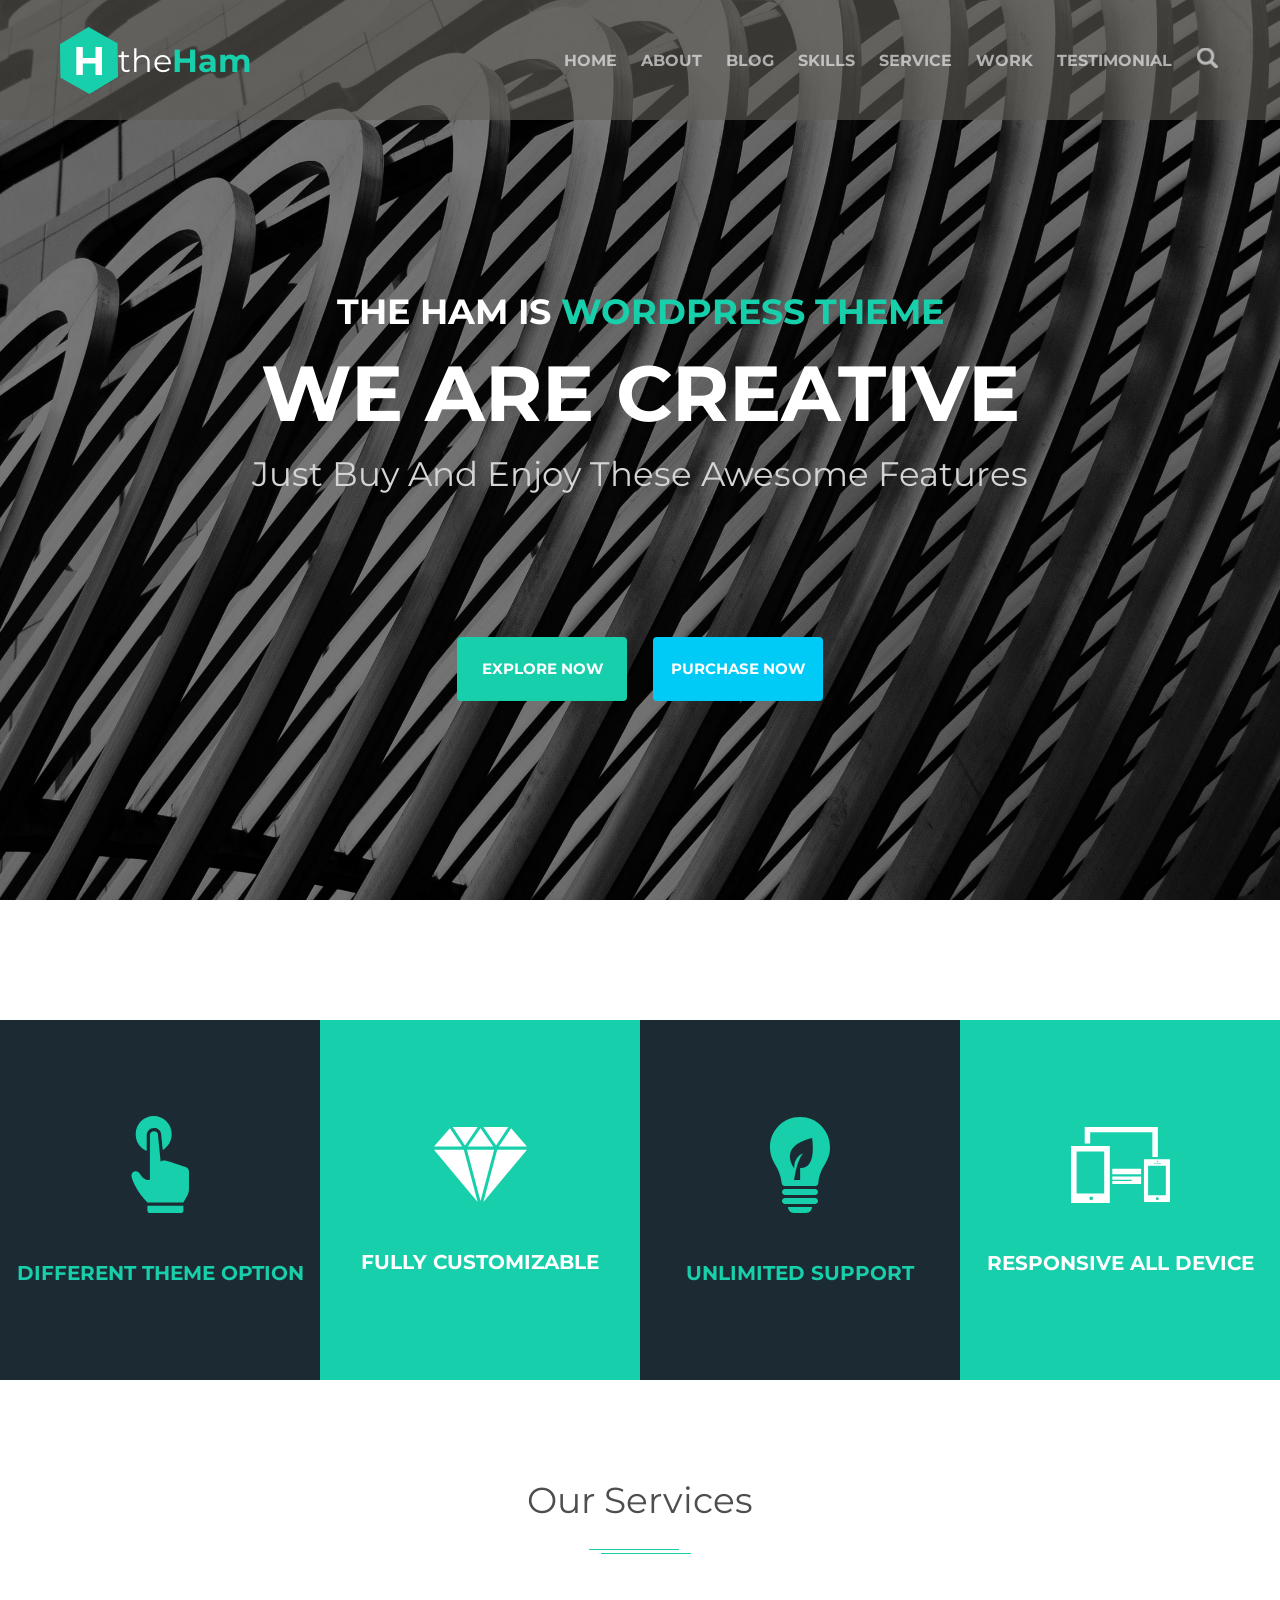
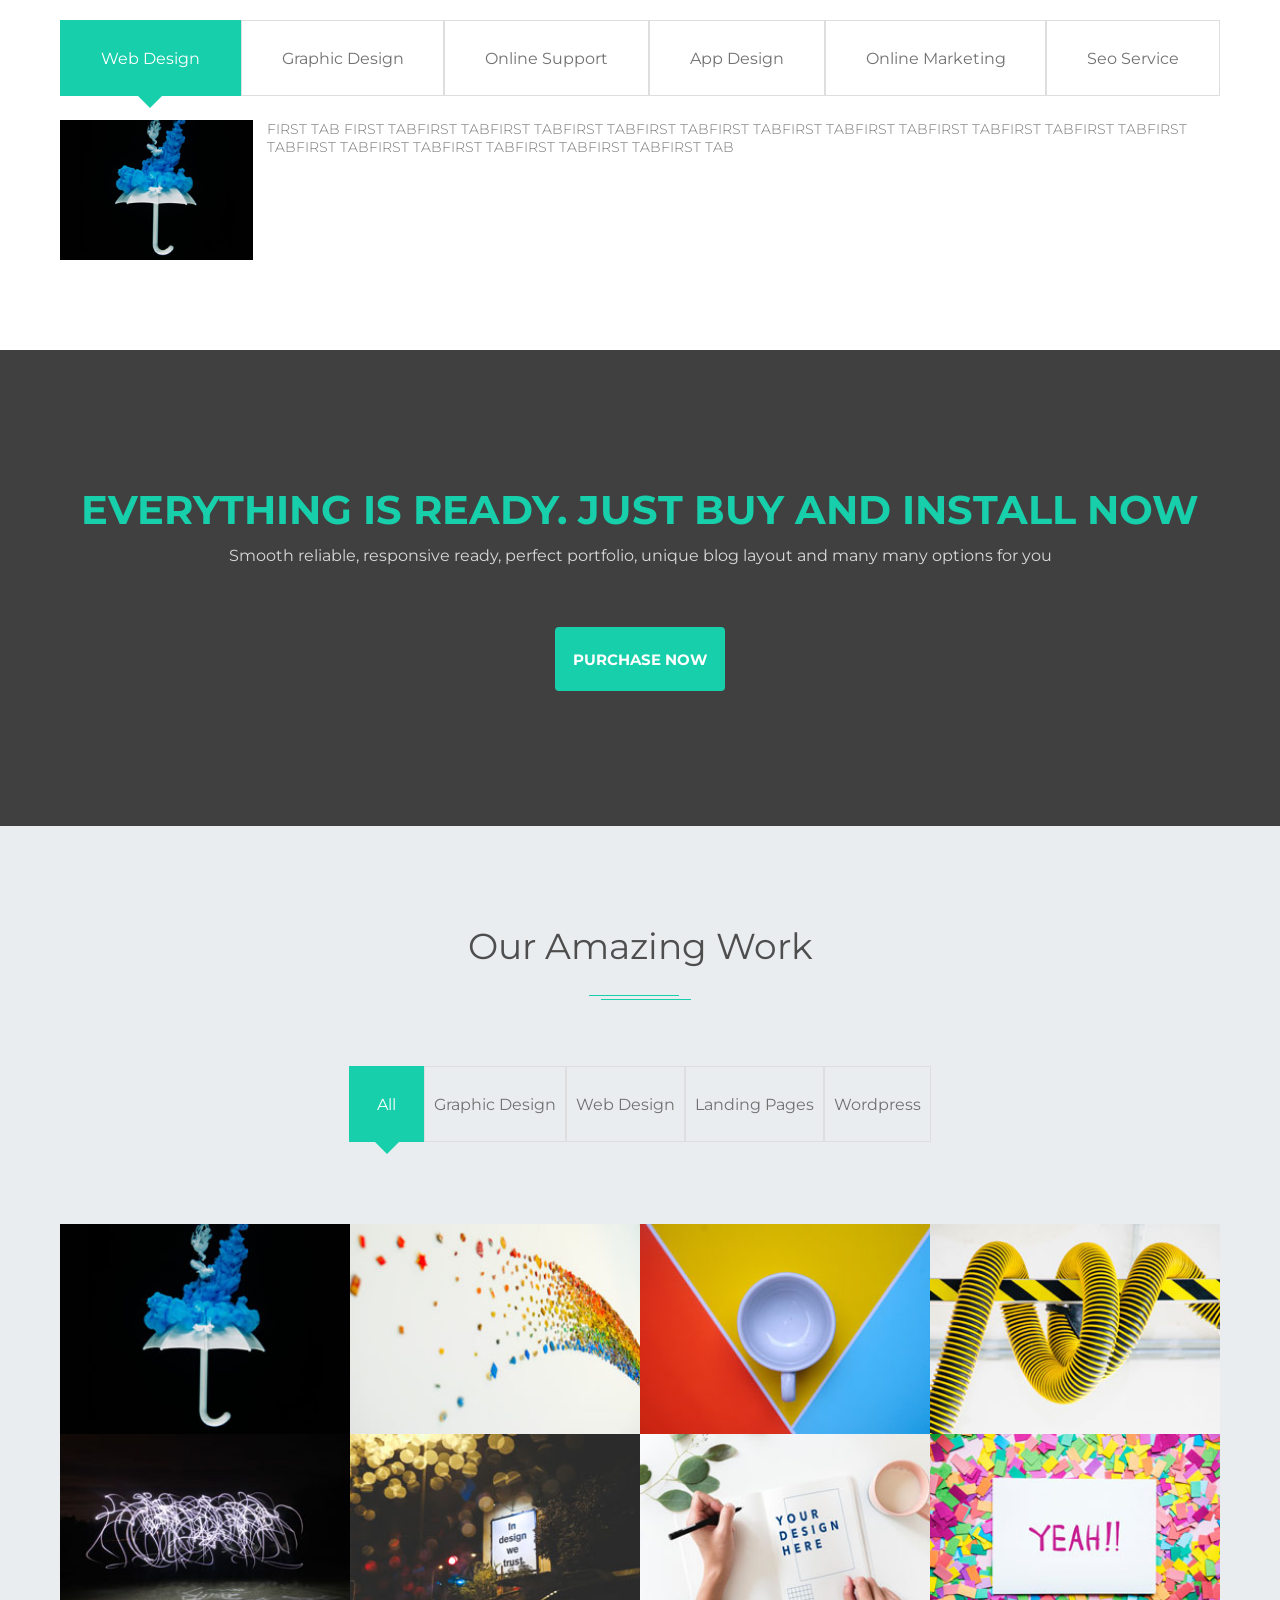
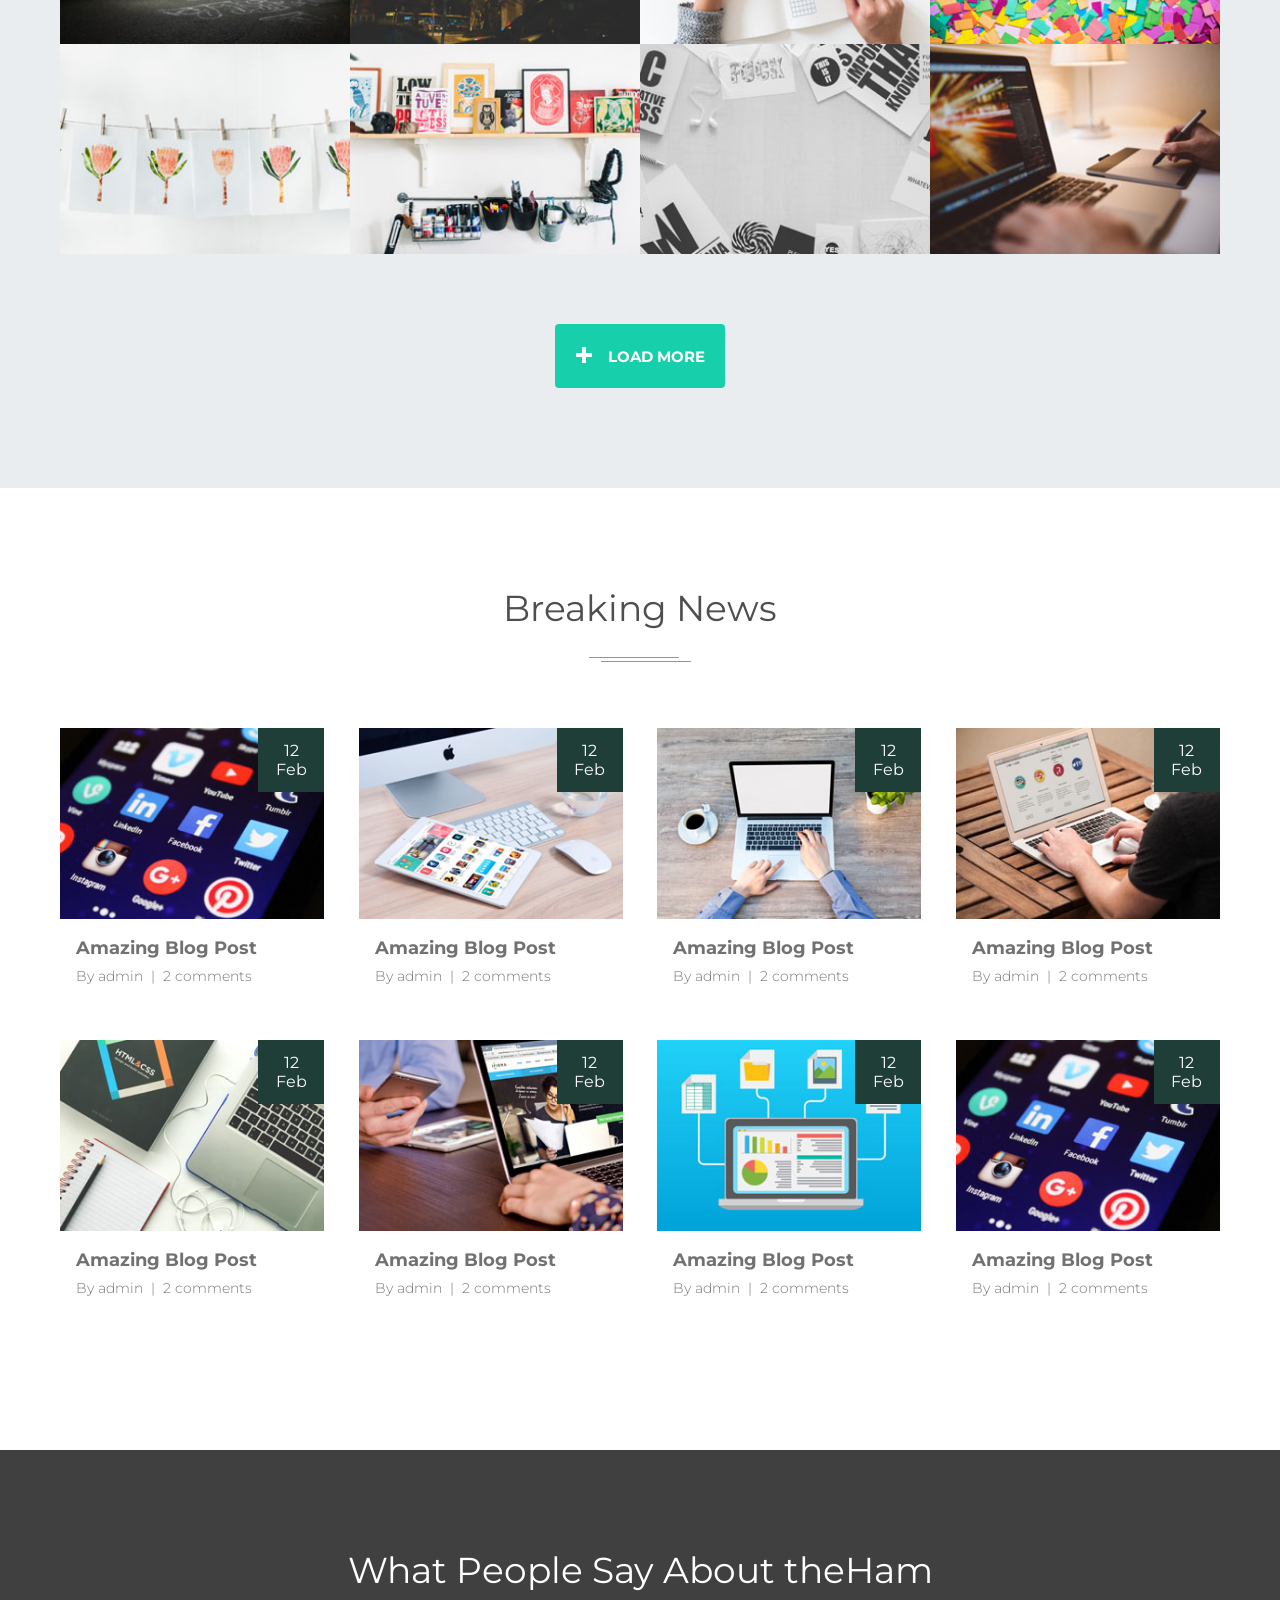
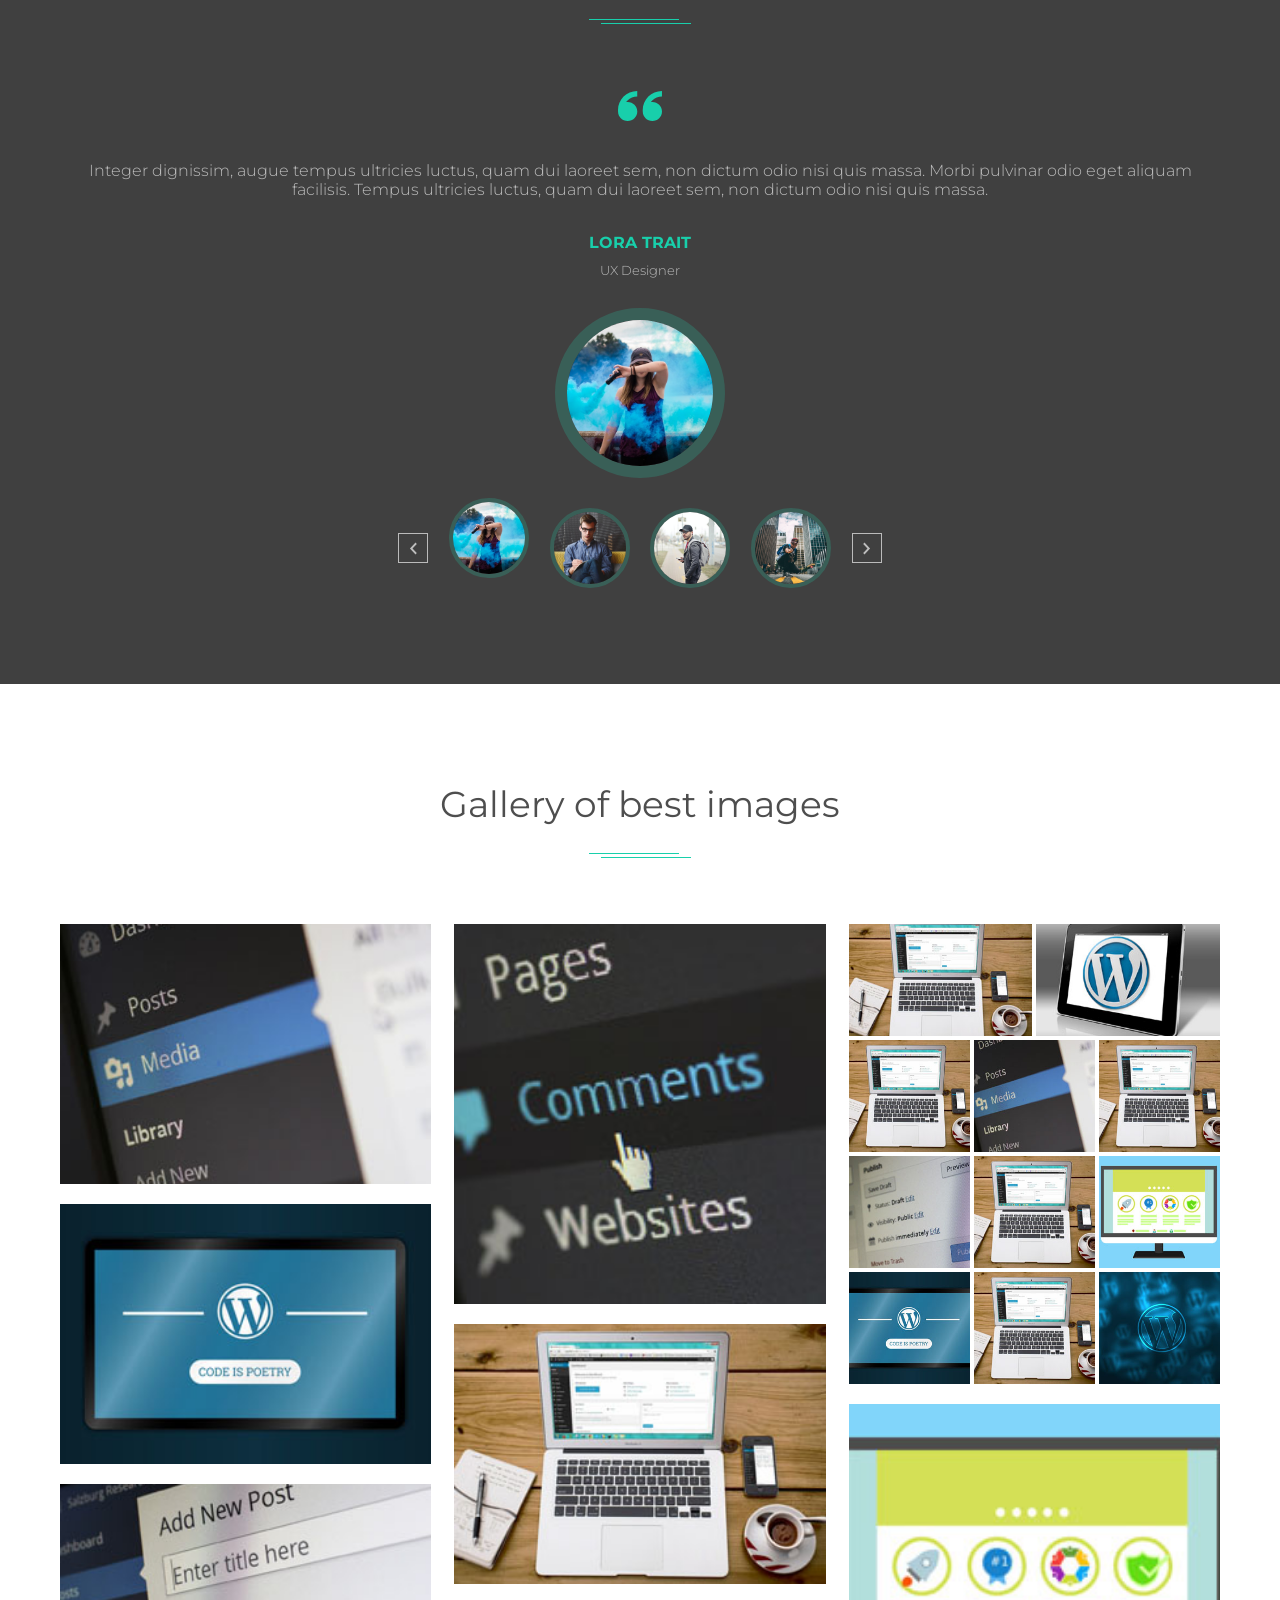
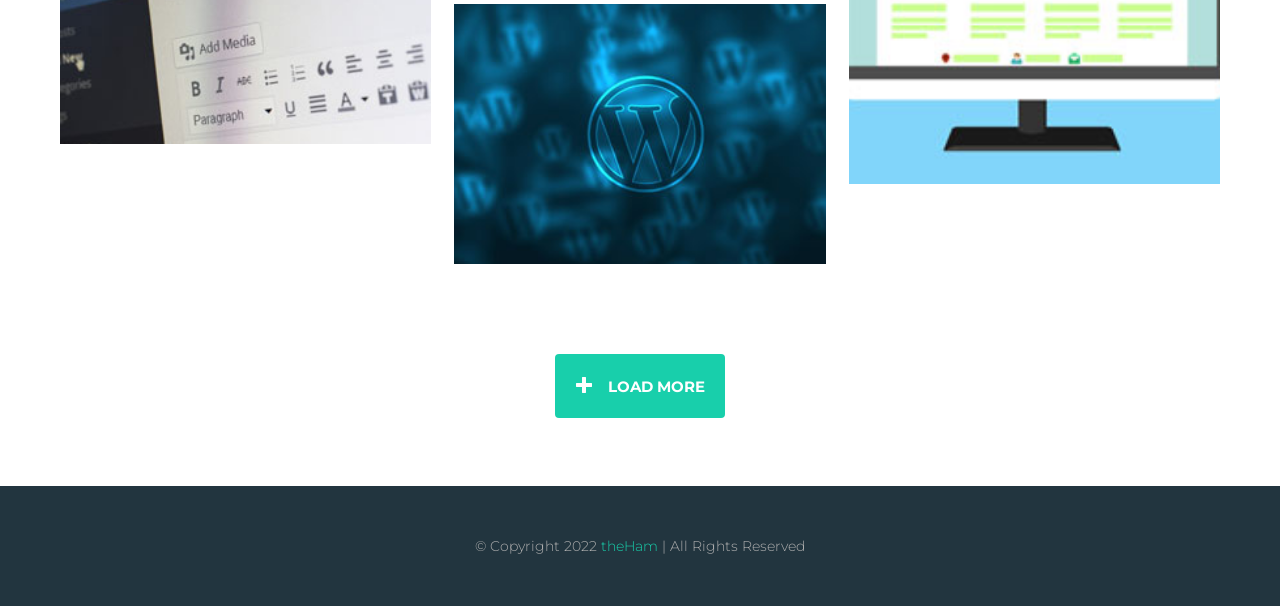
==== public/index.html @ 11b6d462 "updated structure for gitlab pages" ====
<!DOCTYPE html>
<html lang="en">
  <head>
    <meta charset="UTF-8" />
    <meta http-equiv="X-UA-Compatible" content="IE=edge" />
    <meta name="viewport" content="width=device-width, initial-scale=1.0" />
    <link rel="preconnect" href="https://fonts.googleapis.com" />
    <link rel="preconnect" href="https://fonts.gstatic.com" crossorigin />
    <link
      href="https://fonts.googleapis.com/css2?family=Montserrat:wght@300;400;700&display=swap"
      rel="stylesheet"
    />

    <link rel="stylesheet" href="./styles/reset.css" />
    <link rel="stylesheet" href="./styles/style.css" />
    <title>The Ham</title>
  </head>
  <body>
    <header class="header bg-parallax bg-header">
      <div class="header-navbar">
        <nav class="header-nav container">
          <a href="#" class="header-nav-logo">
            <img
              class="header-nav-logo-img"
              src="images/icons/logo.svg"
              alt=""
            />
            <p class="header-nav-logo-name">the<span>Ham</span></p>
          </a>
          <ul class="header-nav-menu">
            <li class="header-nav-menu-item">
              <a href="" class="header-nav-menu-item-link">Home</a>
            </li>
            <li class="header-nav-menu-item">
              <a href="" class="header-nav-menu-item-link">About</a>
            </li>
            <li class="header-nav-menu-item">
              <a href="" class="header-nav-menu-item-link">Blog</a>
            </li>
            <li class="header-nav-menu-item">
              <a href="" class="header-nav-menu-item-link">Skills</a>
            </li>
            <li class="header-nav-menu-item">
              <a href="" class="header-nav-menu-item-link">Service</a>
            </li>
            <li class="header-nav-menu-item">
              <a href="" class="header-nav-menu-item-link">Work</a>
            </li>
            <li class="header-nav-menu-item">
              <a href="" class="header-nav-menu-item-link">Testimonial</a>
            </li>
            <li class="header-nav-menu-item">
              <a href="" class="header-nav-menu-item-link"
                ><img class="search-icon" src="images/icons/search.svg" alt=""
              /></a>
            </li>
          </ul>
        </nav>
      </div>
      <div class="header-content container">
        <h2 class="header-content-h2">
          The Ham is <span> Wordpress theme</span>
        </h2>
        <h1 class="header-content-h1">We Are Creative</h1>
        <p class="header-content-p">
          Just Buy And Enjoy These Awesome Features
        </p>
        <div class="header-content-buttons">
          <a class="btn btn-explore" href="#">EXPLORE NOW</a>
          <a class="btn btn-purchase" href="#">purchase now</a>
        </div>
      </div>
    </header>
    <section class="section features">
      <div class="features-item">
        <img
          src="./images/icons/fi-point.svg"
          alt=""
          class="features-item-icon"
        />
        <h4 class="features-item-title">Different theme option</h4>
      </div>
      <div class="features-item">
        <img
          src="./images/icons/fi-diamond.svg"
          alt=""
          class="features-item-icon"
        />
        <h4 class="features-item-title">fully customizable</h4>
      </div>
      <div class="features-item">
        <img
          src="./images/icons/fi-lamp.svg"
          alt=""
          class="features-item-icon"
        />
        <h4 class="features-item-title">unlimited support</h4>
      </div>
      <div class="features-item">
        <img
          src="./images/icons/fi-dev.svg"
          alt=""
          class="features-item-icon"
        />
        <h4 class="features-item-title">responsive all device</h4>
      </div>
    </section>
    <section class="section services">
      <h3 class="services-title section-title">Our Services</h3>
      <div class="services-content container">
        <ul class="services-menu menu">
          <li
            class="services-menu-item menu-item active"
            data-item-name="webDesign"
          >
            Web Design
          </li>
          <li
            class="services-menu-item menu-item"
            data-item-name="graphicDesign"
          >
            Graphic Design
          </li>
          <li
            class="services-menu-item menu-item"
            data-item-name="onlineSupport"
          >
            Online Support
          </li>
          <li class="services-menu-item menu-item" data-item-name="appDesign">
            App Design
          </li>
          <li
            class="services-menu-item menu-item"
            data-item-name="onlineMarketing"
          >
            Online Marketing
          </li>
          <li class="services-menu-item menu-item" data-item-name="seoService">
            Seo Service
          </li>
        </ul>
        <ul class="services-menu-content menu-content">
          <li class="services-description" data-item-content="webDesign">
            <img
              src="./images/services/services1.jpg"
              alt=""
              class="services-description-img"
            />
            <p class="services-description-p">
              FIRST TAB FIRST TABFIRST TABFIRST TABFIRST TABFIRST TABFIRST
              TABFIRST TABFIRST TABFIRST TABFIRST TABFIRST TABFIRST TABFIRST
              TABFIRST TABFIRST TABFIRST TABFIRST TABFIRST TAB
            </p>
          </li>
          <li
            class="services-description hidden"
            data-item-content="graphicDesign"
          >
            <img
              src="./images/services/services2.jpg"
              alt=""
              class="services-description-img"
            />
            <p class="services-description-p">
              SECOND TAB SECOND TAB SECOND TAB SECOND TAB SECOND TAB SECOND TAB
              SECOND TAB SECOND TAB SECOND TAB SECOND TAB SECOND TAB SECOND TAB
              SECOND TAB SECOND TAB
            </p>
          </li>
          <li
            class="services-description hidden"
            data-item-content="onlineSupport"
          >
            <img
              src="./images/services/services3.jpg"
              alt=""
              class="services-description-img"
            />
            <p class="services-description-p">
              THIRD TAB THIRD TAB THIRD TAB THIRD TAB THIRD TAB THIRD TAB THIRD
              TAB THIRD TAB THIRD TAB THIRD TAB THIRD TAB THIRD TAB THIRD TAB
              THIRD TAB THIRD TAB THIRD TAB THIRD TAB THIRD TAB THIRD TAB THIRD
              TAB THIRD TAB THIRD TAB THIRD TAB THIRD TAB THIRD TAB
            </p>
          </li>
          <li class="services-description hidden" data-item-content="appDesign">
            <img
              src="./images/services/services4.jpg"
              alt=""
              class="services-description-img"
            />
            <p class="services-description-p">
              FOURTH TAB FOURTH TAB FOURTH TAB FOURTH TAB FOURTH TAB FOURTH TAB
              FOURTH TAB FOURTH TAB FOURTH TAB FOURTH TAB FOURTH TAB FOURTH TAB
              FOURTH TAB FOURTH TAB FOURTH TAB FOURTH TAB FOURTH TAB FOURTH TAB
              FOURTH TAB FOURTH TAB FOURTH TAB FOURTH TAB
            </p>
          </li>
          <li
            class="services-description hidden"
            data-item-content="onlineMarketing"
          >
            <img
              src="./images/services/services5.jpg"
              alt=""
              class="services-description-img"
            />
            <p class="services-description-p">
              FIFTH TAB FIFTH TAB FIFTH TAB FIFTH TAB FIFTH TAB FIFTH TAB FIFTH
              TAB FIFTH TAB FIFTH TAB FIFTH TAB FIFTH TAB FIFTH TAB FIFTH TAB
              FIFTH TAB FIFTH TAB FIFTH TAB FIFTH TAB FIFTH TAB FIFTH TAB FIFTH
              TAB FIFTH TAB FIFTH TAB FIFTH TAB FIFTH TAB FIFTH TAB FIFTH TAB
              FIFTH TAB
            </p>
          </li>
          <li
            class="services-description hidden"
            data-item-content="seoService"
          >
            <img
              src="./images/services/services6.jpg"
              alt=""
              class="services-description-img"
            />
            <p class="services-description-p">
              SIXTH TAB SIXTH TAB SIXTH TAB SIXTH TAB SIXTH TAB SIXTH TAB SIXTH
              TAB SIXTH TAB SIXTH TAB SIXTH TAB SIXTH TAB SIXTH TAB SIXTH TAB
              SIXTH TAB SIXTH TAB SIXTH TAB SIXTH TAB SIXTH TAB SIXTH TAB SIXTH
              TAB SIXTH TAB SIXTH TAB SIXTH TAB SIXTH TAB SIXTH TAB SIXTH TAB
              SIXTH TAB
            </p>
          </li>
        </ul>
      </div>
    </section>
    <section class="section buy bg-parallax bg-buy">
      <div class="buy-content container">
        <h5 class="buy-title">Everything is ready. just buy and install now</h5>
        <p class="buy-p">
          Smooth reliable, responsive ready, perfect portfolio, unique blog
          layout and many many options for you
        </p>
        <a href="#" class="btn btn-buy">purchase now</a>
      </div>
    </section>
    <section class="section work">
      <div class="work-content container">
        <h3 class="work-title section-title">Our Amazing Work</h3>
        <ul class="work-menu menu">
          <li
            class="work-menu-item menu-item active"
            data-item-name="graphicDesign webDesign landingPages wordpress"
          >
            All
          </li>
          <li class="work-menu-item menu-item" data-item-name="graphicDesign">
            Graphic Design
          </li>
          <li class="work-menu-item menu-item" data-item-name="webDesign">
            Web Design
          </li>
          <li class="work-menu-item menu-item" data-item-name="landingPages">
            Landing Pages
          </li>
          <li class="work-menu-item menu-item" data-item-name="wordpress">
            Wordpress
          </li>
        </ul>
        <ul class="work-cards menu-content">
          <div class="work-card" data-item-content="webDesign">
            <img
              src="./images/work/graphic-design1.jpg"
              alt=""
              class="work-card-img"
            />
            <div class="work-card-alt">
              <div class="work-card-btns">
                <a href="#" class="work-card-btn"
                  ><img src="./images/icons/work-btn-link.svg" alt="" /></a
                ><a href="#" class="work-card-btn"
                  ><img src="./images/icons/work-btn-stop.svg" alt=""
                /></a>
              </div>
              <div class="work-card-desc">
                <h5 class="work-card-title">creative design</h5>
                <p class="work-card-p">Web Design</p>
              </div>
            </div>
          </div>
          <div class="work-card" data-item-content="landingPages">
            <img
              src="./images/work/graphic-design2.jpg"
              alt=""
              class="work-card-img"
            />
            <div class="work-card-alt">
              <div class="work-card-btns">
                <a href="#" class="work-card-btn"
                  ><img src="./images/icons/work-btn-link.svg" alt="" /></a
                ><a href="#" class="work-card-btn"
                  ><img src="./images/icons/work-btn-stop.svg" alt=""
                /></a>
              </div>
              <div class="work-card-desc">
                <h5 class="work-card-title">creative design</h5>
                <p class="work-card-p">Web Design</p>
              </div>
            </div>
          </div>
          <div class="work-card" data-item-content="landingPages">
            <img
              src="./images/work/graphic-design3.jpg"
              alt=""
              class="work-card-img"
            />
            <div class="work-card-alt">
              <div class="work-card-btns">
                <a href="#" class="work-card-btn"
                  ><img src="./images/icons/work-btn-link.svg" alt="" /></a
                ><a href="#" class="work-card-btn"
                  ><img src="./images/icons/work-btn-stop.svg" alt=""
                /></a>
              </div>
              <div class="work-card-desc">
                <h5 class="work-card-title">creative design</h5>
                <p class="work-card-p">Web Design</p>
              </div>
            </div>
          </div>
          <div class="work-card" data-item-content="webDesign">
            <img
              src="./images/work/graphic-design4.jpg"
              alt=""
              class="work-card-img"
            />
            <div class="work-card-alt">
              <div class="work-card-btns">
                <a href="#" class="work-card-btn"
                  ><img src="./images/icons/work-btn-link.svg" alt="" /></a
                ><a href="#" class="work-card-btn"
                  ><img src="./images/icons/work-btn-stop.svg" alt=""
                /></a>
              </div>
              <div class="work-card-desc">
                <h5 class="work-card-title">creative design</h5>
                <p class="work-card-p">Web Design</p>
              </div>
            </div>
          </div>
          <div class="work-card" data-item-content="landingPages">
            <img
              src="./images/work/graphic-design5.jpg"
              alt=""
              class="work-card-img"
            />
            <div class="work-card-alt">
              <div class="work-card-btns">
                <a href="#" class="work-card-btn"
                  ><img src="./images/icons/work-btn-link.svg" alt="" /></a
                ><a href="#" class="work-card-btn"
                  ><img src="./images/icons/work-btn-stop.svg" alt=""
                /></a>
              </div>
              <div class="work-card-desc">
                <h5 class="work-card-title">creative design</h5>
                <p class="work-card-p">Web Design</p>
              </div>
            </div>
          </div>
          <div class="work-card" data-item-content="graphicDesign">
            <img
              src="./images/work/graphic-design6.jpg"
              alt=""
              class="work-card-img"
            />
            <div class="work-card-alt">
              <div class="work-card-btns">
                <a href="#" class="work-card-btn"
                  ><img src="./images/icons/work-btn-link.svg" alt="" /></a
                ><a href="#" class="work-card-btn"
                  ><img src="./images/icons/work-btn-stop.svg" alt=""
                /></a>
              </div>
              <div class="work-card-desc">
                <h5 class="work-card-title">creative design</h5>
                <p class="work-card-p">Web Design</p>
              </div>
            </div>
          </div>
          <div class="work-card" data-item-content="landingPages">
            <img
              src="./images/work/graphic-design7.jpg"
              alt=""
              class="work-card-img"
            />
            <div class="work-card-alt">
              <div class="work-card-btns">
                <a href="#" class="work-card-btn"
                  ><img src="./images/icons/work-btn-link.svg" alt="" /></a
                ><a href="#" class="work-card-btn"
                  ><img src="./images/icons/work-btn-stop.svg" alt=""
                /></a>
              </div>
              <div class="work-card-desc">
                <h5 class="work-card-title">creative design</h5>
                <p class="work-card-p">Web Design</p>
              </div>
            </div>
          </div>
          <div class="work-card" data-item-content="graphicDesign">
            <img
              src="./images/work/graphic-design8.jpg"
              alt=""
              class="work-card-img"
            />
            <div class="work-card-alt">
              <div class="work-card-btns">
                <a href="#" class="work-card-btn"
                  ><img src="./images/icons/work-btn-link.svg" alt="" /></a
                ><a href="#" class="work-card-btn"
                  ><img src="./images/icons/work-btn-stop.svg" alt=""
                /></a>
              </div>
              <div class="work-card-desc">
                <h5 class="work-card-title">creative design</h5>
                <p class="work-card-p">Web Design</p>
              </div>
            </div>
          </div>
          <div class="work-card" data-item-content="wordpress">
            <img
              src="./images/work/graphic-design9.jpg"
              alt=""
              class="work-card-img"
            />
            <div class="work-card-alt">
              <div class="work-card-btns">
                <a href="#" class="work-card-btn"
                  ><img src="./images/icons/work-btn-link.svg" alt="" /></a
                ><a href="#" class="work-card-btn"
                  ><img src="./images/icons/work-btn-stop.svg" alt=""
                /></a>
              </div>
              <div class="work-card-desc">
                <h5 class="work-card-title">creative design</h5>
                <p class="work-card-p">Web Design</p>
              </div>
            </div>
          </div>
          <div class="work-card" data-item-content="landingPages">
            <img
              src="./images/work/graphic-design10.jpg"
              alt=""
              class="work-card-img"
            />
            <div class="work-card-alt">
              <div class="work-card-btns">
                <a href="#" class="work-card-btn"
                  ><img src="./images/icons/work-btn-link.svg" alt="" /></a
                ><a href="#" class="work-card-btn"
                  ><img src="./images/icons/work-btn-stop.svg" alt=""
                /></a>
              </div>
              <div class="work-card-desc">
                <h5 class="work-card-title">creative design</h5>
                <p class="work-card-p">Web Design</p>
              </div>
            </div>
          </div>
          <div class="work-card" data-item-content="wordpress">
            <img
              src="./images/work/graphic-design11.jpg"
              alt=""
              class="work-card-img"
            />
            <div class="work-card-alt">
              <div class="work-card-btns">
                <a href="#" class="work-card-btn"
                  ><img src="./images/icons/work-btn-link.svg" alt="" /></a
                ><a href="#" class="work-card-btn"
                  ><img src="./images/icons/work-btn-stop.svg" alt=""
                /></a>
              </div>
              <div class="work-card-desc">
                <h5 class="work-card-title">creative design</h5>
                <p class="work-card-p">Web Design</p>
              </div>
            </div>
          </div>
          <div class="work-card" data-item-content="wordpress">
            <img
              src="./images/work/graphic-design12.jpg"
              alt=""
              class="work-card-img"
            />
            <div class="work-card-alt">
              <div class="work-card-btns">
                <a href="#" class="work-card-btn"
                  ><img src="./images/icons/work-btn-link.svg" alt="" /></a
                ><a href="#" class="work-card-btn"
                  ><img src="./images/icons/work-btn-stop.svg" alt=""
                /></a>
              </div>
              <div class="work-card-desc">
                <h5 class="work-card-title">creative design</h5>
                <p class="work-card-p">Web Design</p>
              </div>
            </div>
          </div>
        </ul>
        <a href="#" class="btn btn-load"
          ><p class="btn-load-text">Load More</p>
          <div class="lds-ellipsis hidden">
            <div></div>
            <div></div>
            <div></div>
            <div></div>
          </div>
        </a>
      </div>
    </section>
    <section class="section news">
      <div class="news-content container">
        <h3 class="news-title section-title">Breaking News</h3>
        <ul class="news-cards">
          <li class="news-card">
            <a href="#" class="news-card-link"
              ><div class="news-card-date"><span>12</span><span>Feb</span></div>
              <img
                src="./images/news/web-design1.jpg"
                alt=""
                class="news-card-img"
              />
              <div class="news-card-desc">
                <h5 class="news-card-title">Amazing Blog Post</h5>
                <p class="news-card-meta">
                  <span class="news-card-author">By admin</span>
                  <span class="news-card-comments">2 comments</span>
                </p>
              </div></a
            >
          </li>
          <li class="news-card">
            <a href="#" class="news-card-link">
              <div class="news-card-date"><span>12</span><span>Feb</span></div>
              <img
                src="./images/news/web-design2.jpg"
                alt=""
                class="news-card-img"
              />
              <div class="news-card-desc">
                <h5 class="news-card-title">Amazing Blog Post</h5>
                <p class="news-card-meta">
                  <span class="news-card-author">By admin</span>
                  <span class="news-card-comments">2 comments</span>
                </p>
              </div></a
            >
          </li>
          <li class="news-card">
            <a href="#" class="news-card-link"
              ><div class="news-card-date"><span>12</span><span>Feb</span></div>
              <img
                src="./images/news/web-design3.jpg"
                alt=""
                class="news-card-img"
              />
              <div class="news-card-desc">
                <h5 class="news-card-title">Amazing Blog Post</h5>
                <p class="news-card-meta">
                  <span class="news-card-author">By admin</span>
                  <span class="news-card-comments">2 comments</span>
                </p>
              </div></a
            >
          </li>
          <li class="news-card">
            <a href="#" class="news-card-link"
              ><div class="news-card-date"><span>12</span><span>Feb</span></div>
              <img
                src="./images/news/web-design4.jpg"
                alt=""
                class="news-card-img"
              />
              <div class="news-card-desc">
                <h5 class="news-card-title">Amazing Blog Post</h5>
                <p class="news-card-meta">
                  <span class="news-card-author">By admin</span>
                  <span class="news-card-comments">2 comments</span>
                </p>
              </div></a
            >
          </li>
          <li class="news-card">
            <a href="#" class="news-card-link"
              ><div class="news-card-date"><span>12</span><span>Feb</span></div>
              <img
                src="./images/news/web-design5.jpg"
                alt=""
                class="news-card-img"
              />
              <div class="news-card-desc">
                <h5 class="news-card-title">Amazing Blog Post</h5>
                <p class="news-card-meta">
                  <span class="news-card-author">By admin</span>
                  <span class="news-card-comments">2 comments</span>
                </p>
              </div></a
            >
          </li>
          <li class="news-card">
            <a href="#" class="news-card-link"
              ><div class="news-card-date"><span>12</span><span>Feb</span></div>
              <img
                src="./images/news/web-design6.jpg"
                alt=""
                class="news-card-img"
              />
              <div class="news-card-desc">
                <h5 class="news-card-title">Amazing Blog Post</h5>
                <p class="news-card-meta">
                  <span class="news-card-author">By admin</span>
                  <span class="news-card-comments">2 comments</span>
                </p>
              </div></a
            >
          </li>
          <li class="news-card">
            <a href="#" class="news-card-link"
              ><div class="news-card-date"><span>12</span><span>Feb</span></div>
              <img
                src="./images/news/web-design7.jpg"
                alt=""
                class="news-card-img"
              />
              <div class="news-card-desc">
                <h5 class="news-card-title">Amazing Blog Post</h5>
                <p class="news-card-meta">
                  <span class="news-card-author">By admin</span>
                  <span class="news-card-comments">2 comments</span>
                </p>
              </div></a
            >
          </li>
          <li class="news-card">
            <a href="#" class="news-card-link"
              ><div class="news-card-date"><span>12</span><span>Feb</span></div>
              <img
                src="./images/news/web-design8.jpg"
                alt=""
                class="news-card-img"
              />
              <div class="news-card-desc">
                <h5 class="news-card-title">Amazing Blog Post</h5>
                <p class="news-card-meta">
                  <span class="news-card-author">By admin</span>
                  <span class="news-card-comments">2 comments</span>
                </p>
              </div></a
            >
          </li>
        </ul>
      </div>
    </section>
    <section class="section people bg-parallax bg-people">
      <div class="people-content container">
        <h3 class="people-title section-title">What People Say About theHam</h3>
        <ul class="people-menu-content menu-content">
          <li class="people-desc" data-item-content="Lora Trait">
            <p class="people-desc-review">
              Integer dignissim, augue tempus ultricies luctus, quam dui laoreet
              sem, non dictum odio nisi quis massa. Morbi pulvinar odio eget
              aliquam facilisis. Tempus ultricies luctus, quam dui laoreet sem,
              non dictum odio nisi quis massa.
            </p>
            <h6 class="people-desc-author">Lora Trait</h6>
            <p class="people-desc-position">UX Designer</p>
            <div class="people-desc-img">
              <img src="./images/people/people-1.jpg" alt="" />
            </div>
          </li>
          <li class="people-desc" data-item-content="Jack Sparrow">
            <p class="people-desc-review">
              Lorem ipsum dolor sit amet, consectetur adipisicing elit. Iure,
              porro. Maxime amet porro reprehenderit, autem hic nesciunt
              temporibus perferendis dolores? Consectetur quidem non similique
              officiis aliquid doloremque quisquam libero quam.
            </p>
            <h6 class="people-desc-author">Jack Sparrow</h6>
            <p class="people-desc-position">JS developer</p>
            <div class="people-desc-img">
              <img src="./images/people/people-2.jpg" alt="" />
            </div>
          </li>
          <li class="people-desc" data-item-content="Hasan Ali">
            <p class="people-desc-review">
              Lorem ipsum dolor sit amet consectetur adipisicing elit. Ipsa sunt
              hic culpa unde, impedit rem vitae illo aliquid neque dicta totam
              sed officia quas cum odio, quod nobis, nisi consequatur.
            </p>
            <h6 class="people-desc-author">Hasan Ali</h6>
            <p class="people-desc-position">Data analyst</p>
            <div class="people-desc-img">
              <img src="./images/people/people-3.jpg" alt="" />
            </div>
          </li>
          <li class="people-desc" data-item-content="Henry Johnson">
            <p class="people-desc-review">
              Lorem ipsum dolor sit amet consectetur adipisicing elit. Sit,
              error laboriosam sapiente quod nulla soluta, quo autem nobis
              quidem consequuntur mollitia ratione ex illum culpa! Laudantium
              reiciendis totam maxime molestias.
            </p>
            <h6 class="people-desc-author">Henry Johnson</h6>
            <p class="people-desc-position">Project manager</p>
            <div class="people-desc-img">
              <img src="./images/people/people-4.jpg" alt="" />
            </div>
          </li>
        </ul>
        <ul class="people-menu slide-menu">
          <button class="menu-btn btn-prev">
            <img src="./images/icons/prev.svg" alt="" />
          </button>
          <li
            class="people-menu-item menu-item active"
            data-item-name="Lora Trait"
          >
            <img
              src="./images/people/people-1.jpg"
              alt=""
              class="people-menu-item-img"
            />
          </li>
          <li class="people-menu-item menu-item" data-item-name="Jack Sparrow">
            <img
              src="./images/people/people-2.jpg"
              alt=""
              class="people-menu-item-img"
            />
          </li>
          <li class="people-menu-item menu-item" data-item-name="Hasan Ali">
            <img
              src="./images/people/people-3.jpg"
              alt=""
              class="people-menu-item-img"
            />
          </li>
          <li class="people-menu-item menu-item" data-item-name="Henry Johnson">
            <img
              src="./images/people/people-4.jpg"
              alt=""
              class="people-menu-item-img"
            />
          </li>
          <button class="menu-btn btn-next">
            <img src="./images/icons/next.svg" alt="" />
          </button>
        </ul>
      </div>
    </section>
    <section class="section images">
      <div class="images-content container">
        <h3 class="images-title section-title">Gallery of best images</h3>
        <div class="grid menu-content">
          <div class="grid-sizer"></div>
          <div class="gutter-sizer"></div>
          <div class="grid-item">
            <img src="./images/wordpress/wordpress1.jpg" alt="" />
            <div class="grid-item-btns">
              <a href="#" class="search-img-btn"
                ><img src="./images/icons/search-img.svg" alt="" /></a
              ><a href="#" class="expand-img-btn"
                ><img src="./images/icons/expand-img.svg" alt=""
              /></a>
            </div>
          </div>
          <div class="grid-item grid-item--height2">
            <img src="./images/wordpress/wordpress2.jpg" alt="" />
            <div class="grid-item-btns">
              <a href="#" class="search-img-btn"
                ><img src="./images/icons/search-img.svg" alt="" /></a
              ><a href="#" class="expand-img-btn"
                ><img src="./images/icons/expand-img.svg" alt=""
              /></a>
            </div>
          </div>
          <div class="grid-item grid-item--height3">
            <div class="inner-grid">
              <div class="inner-grid-item">
                <img src="./images/wordpress/wordpress5.jpg" alt="" />
                <div class="grid-item-btns">
                  <a href="#" class="search-img-btn"
                    ><img src="./images/icons/search-img.svg" alt="" /></a
                  ><a href="#" class="expand-img-btn"
                    ><img src="./images/icons/expand-img.svg" alt=""
                  /></a>
                </div>
              </div>
              <div class="inner-grid-item">
                <img src="./images/wordpress/wordpress10.jpg" alt="" />
                <div class="grid-item-btns">
                  <a href="#" class="search-img-btn"
                    ><img src="./images/icons/search-img.svg" alt="" /></a
                  ><a href="#" class="expand-img-btn"
                    ><img src="./images/icons/expand-img.svg" alt=""
                  /></a>
                </div>
              </div>
              <div class="inner-grid-item">
                <img src="./images/wordpress/wordpress5.jpg" alt="" />
                <div class="grid-item-btns">
                  <a href="#" class="search-img-btn"
                    ><img src="./images/icons/search-img.svg" alt="" /></a
                  ><a href="#" class="expand-img-btn"
                    ><img src="./images/icons/expand-img.svg" alt=""
                  /></a>
                </div>
              </div>
              <div class="inner-grid-item">
                <img src="./images/wordpress/wordpress1.jpg" alt="" />
                <div class="grid-item-btns">
                  <a href="#" class="search-img-btn"
                    ><img src="./images/icons/search-img.svg" alt="" /></a
                  ><a href="#" class="expand-img-btn"
                    ><img src="./images/icons/expand-img.svg" alt=""
                  /></a>
                </div>
              </div>
              <div class="inner-grid-item">
                <img src="./images/wordpress/wordpress5.jpg" alt="" />
                <div class="grid-item-btns">
                  <a href="#" class="search-img-btn"
                    ><img src="./images/icons/search-img.svg" alt="" /></a
                  ><a href="#" class="expand-img-btn"
                    ><img src="./images/icons/expand-img.svg" alt=""
                  /></a>
                </div>
              </div>
              <div class="inner-grid-item">
                <img src="./images/wordpress/wordpress3.jpg" alt="" />
                <div class="grid-item-btns">
                  <a href="#" class="search-img-btn"
                    ><img src="./images/icons/search-img.svg" alt="" /></a
                  ><a href="#" class="expand-img-btn"
                    ><img src="./images/icons/expand-img.svg" alt=""
                  /></a>
                </div>
              </div>
              <div class="inner-grid-item">
                <img src="./images/wordpress/wordpress5.jpg" alt="" />
                <div class="grid-item-btns">
                  <a href="#" class="search-img-btn"
                    ><img src="./images/icons/search-img.svg" alt="" /></a
                  ><a href="#" class="expand-img-btn"
                    ><img src="./images/icons/expand-img.svg" alt=""
                  /></a>
                </div>
              </div>
              <div class="inner-grid-item">
                <img src="./images/wordpress/wordpress6.jpg" alt="" />
                <div class="grid-item-btns">
                  <a href="#" class="search-img-btn"
                    ><img src="./images/icons/search-img.svg" alt="" /></a
                  ><a href="#" class="expand-img-btn"
                    ><img src="./images/icons/expand-img.svg" alt=""
                  /></a>
                </div>
              </div>
              <div class="inner-grid-item">
                <img src="./images/wordpress/wordpress9.jpg" alt="" />
                <div class="grid-item-btns">
                  <a href="#" class="search-img-btn"
                    ><img src="./images/icons/search-img.svg" alt="" /></a
                  ><a href="#" class="expand-img-btn"
                    ><img src="./images/icons/expand-img.svg" alt=""
                  /></a>
                </div>
              </div>
              <div class="inner-grid-item">
                <img src="./images/wordpress/wordpress5.jpg" alt="" />
                <div class="grid-item-btns">
                  <a href="#" class="search-img-btn"
                    ><img src="./images/icons/search-img.svg" alt="" /></a
                  ><a href="#" class="expand-img-btn"
                    ><img src="./images/icons/expand-img.svg" alt=""
                  /></a>
                </div>
              </div>
              <div class="inner-grid-item">
                <img src="./images/wordpress/wordpress8.jpg" alt="" />
                <div class="grid-item-btns">
                  <a href="#" class="search-img-btn"
                    ><img src="./images/icons/search-img.svg" alt="" /></a
                  ><a href="#" class="expand-img-btn"
                    ><img src="./images/icons/expand-img.svg" alt=""
                  /></a>
                </div>
              </div>
            </div>
          </div>
          <div class="grid-item">
            <img src="./images/wordpress/wordpress9.jpg" alt="" />
            <div class="grid-item-btns">
              <a href="#" class="search-img-btn"
                ><img src="./images/icons/search-img.svg" alt="" /></a
              ><a href="#" class="expand-img-btn"
                ><img src="./images/icons/expand-img.svg" alt=""
              /></a>
            </div>
          </div>
          <div class="grid-item">
            <img src="./images/wordpress/wordpress5.jpg" alt="" />
            <div class="grid-item-btns">
              <a href="#" class="search-img-btn"
                ><img src="./images/icons/search-img.svg" alt="" /></a
              ><a href="#" class="expand-img-btn"
                ><img src="./images/icons/expand-img.svg" alt=""
              /></a>
            </div>
          </div>
          <div class="grid-item grid-item--height2">
            <img src="./images/wordpress/wordpress6.jpg" alt="" />
            <div class="grid-item-btns">
              <a href="#" class="search-img-btn"
                ><img src="./images/icons/search-img.svg" alt="" /></a
              ><a href="#" class="expand-img-btn"
                ><img src="./images/icons/expand-img.svg" alt=""
              /></a>
            </div>
          </div>
          <div class="grid-item">
            <img src="./images/wordpress/wordpress7.jpg" alt="" />
            <div class="grid-item-btns">
              <a href="#" class="search-img-btn"
                ><img src="./images/icons/search-img.svg" alt="" /></a
              ><a href="#" class="expand-img-btn"
                ><img src="./images/icons/expand-img.svg" alt=""
              /></a>
            </div>
          </div>
          <div class="grid-item">
            <img src="./images/wordpress/wordpress8.jpg" alt="" />
            <div class="grid-item-btns">
              <a href="#" class="search-img-btn"
                ><img src="./images/icons/search-img.svg" alt="" /></a
              ><a href="#" class="expand-img-btn"
                ><img src="./images/icons/expand-img.svg" alt=""
              /></a>
            </div>
          </div>
        </div>
        <a href="#" class="btn btn-masonry-load"
          ><p class="btn-load-text">Load More</p>
          <div class="lds-ellipsis hidden">
            <div></div>
            <div></div>
            <div></div>
            <div></div>
          </div>
        </a>
      </div>
    </section>
    <footer class="footer">
      <div class="footer-content container">
        <p class="footer-copyright">
          © Copyright 2022 <a href="#">theHam</a> | All Rights Reserved
        </p>
      </div>
    </footer>
    <script src="./scripts/masonry.pkgd.min.js"></script>
    <script src="./scripts/main.js"></script>
  </body>
</html>
---- public/styles/style.css ----
/* ================================================================================== */
/* ALL-PAGE STYLES */

body {
  font-family: "Montserrat";
  font-style: normal;
  font-weight: 400;
  transition: 0.2s;
  -webkit-transition: 0.2s;
  -moz-transition: 0.2s;
  -ms-transition: 0.2s;
  -o-transition: 0.2s;
}

h1,
h2,
h3,
h4,
h5,
h6 {
  text-align: center;
}

.container {
  height: 100%;
  width: 100%;
  max-width: 1160px;
}

.bg-parallax {
  background-attachment: fixed;
  background-position: center;
  background-repeat: no-repeat;
  background-size: cover;
}

.btn {
  position: relative;
  display: flex;
  justify-content: center;
  align-items: center;
  gap: 16px;
  width: 170px;
  height: 64px;
  padding: 16px;
  border-radius: 4px;
  font-weight: 700;
  font-size: 15px;
  font-weight: 700;
  font-size: 15px;
  color: #ffffff;
  background-color: #18cfab;
  text-transform: uppercase;
  transition: 0.2s;
  -webkit-border-radius: 4px;
  -moz-border-radius: 4px;
  -ms-border-radius: 4px;
  -o-border-radius: 4px;
  -webkit-transition: 0.2s;
  -moz-transition: 0.2s;
  -ms-transition: 0.2s;
  -o-transition: 0.2s;
}

.btn:hover {
  box-shadow: 0px -3px 0px 0px rgba(255, 255, 255, 1);
  transform: translateY(3px);
  -webkit-transform: translateY(3px);
  -moz-transform: translateY(3px);
  -ms-transform: translateY(3px);
  -o-transform: translateY(3px);
}

.section-title {
  display: flex;
  flex-direction: column;
  align-items: center;
  gap: 3px;
  font-size: 36px;
  color: #4e4e4e;
  margin: 98px auto 66px;
}

.section-title::before,
.section-title::after {
  order: 1;
  display: block;
  content: "";
  top: 20px;
  width: 90px;
  height: 1px;
  background-color: #18cfab;
}

.section-title::before {
  margin-top: 24px;
  transform: translateX(-6px);
  -webkit-transform: translateX(-6px);
  -moz-transform: translateX(-6px);
  -ms-transform: translateX(-6px);
  -o-transform: translateX(-6px);
}

.section-title::after {
  transform: translateX(6px);
  -webkit-transform: translateX(6px);
  -moz-transform: translateX(6px);
  -ms-transform: translateX(6px);
  -o-transform: translateX(6px);
}

.menu {
  display: flex;
  height: 76px;
}

.menu-item {
  flex-grow: 1;
  display: flex;
  justify-content: center;
  align-items: center;
  color: #717171;
  border: 1px solid #dedede;
  position: relative;
  transition: 0.2s;
  -webkit-transition: 0.2s;
  -moz-transition: 0.2s;
  -ms-transition: 0.2s;
  -o-transition: 0.2s;
}

/* Loader styles */
.lds-ellipsis {
  display: inline-block;
  position: relative;
  width: 80px;
  height: 80px;
}
.lds-ellipsis div {
  position: absolute;
  top: 33px;
  width: 13px;
  height: 13px;
  border-radius: 50%;
  background: #fff;
  animation-timing-function: cubic-bezier(0, 1, 1, 0);
}
.lds-ellipsis div:nth-child(1) {
  left: 8px;
  animation: lds-ellipsis1 0.6s infinite;
}
.lds-ellipsis div:nth-child(2) {
  left: 8px;
  animation: lds-ellipsis2 0.6s infinite;
}
.lds-ellipsis div:nth-child(3) {
  left: 32px;
  animation: lds-ellipsis2 0.6s infinite;
}
.lds-ellipsis div:nth-child(4) {
  left: 56px;
  animation: lds-ellipsis3 0.6s infinite;
}
@keyframes lds-ellipsis1 {
  0% {
    transform: scale(0);
  }
  100% {
    transform: scale(1);
  }
}
@keyframes lds-ellipsis3 {
  0% {
    transform: scale(1);
  }
  100% {
    transform: scale(0);
  }
}
@keyframes lds-ellipsis2 {
  0% {
    transform: translate(0, 0);
  }
  100% {
    transform: translate(24px, 0);
  }
}
/* ------------------- */

/* ================================================================================== */
/* HEADER STYLES */

/* --- Header navigation --- */

.header {
  height: 1012px;
  display: flex;
  flex-direction: column;
  align-items: center;
}

.bg-header {
  background-image: url(../images/backgrounds/bg-header.jpg);
}

.header-navbar {
  width: 100%;
  background: rgba(94, 93, 88, 0.6);
  display: flex;
  justify-content: center;
}

.header-nav {
  display: flex;
  justify-content: space-between;
  align-items: stretch;
  height: 120px;
}

.header-nav-logo {
  display: flex;
  align-items: center;
}

.header-nav-logo-name {
  font-size: 32px;
  color: #ffffff;
}

.header-nav-logo-name > span {
  font-weight: 700;
  color: #18cfab;
}

.header-nav-menu {
  display: flex;
  justify-content: space-between;
  gap: 20px;
  align-items: stretch;
}

.header-nav-menu-item {
  display: flex;
  align-items: center;
  border: 2px solid rgba(255, 255, 255, 0);
  transition: 0.2s;
  -webkit-transition: 0.2s;
  -moz-transition: 0.2s;
  -ms-transition: 0.2s;
  -o-transition: 0.2s;
}

.header-nav-menu-item-link {
  font-weight: 700;
  font-size: 16px;
  text-transform: uppercase;
  color: rgba(255, 255, 255, 0.6);
  transition: 0.2s;
  -webkit-transition: 0.2s;
  -moz-transition: 0.2s;
  -ms-transition: 0.2s;
  -o-transition: 0.2s;
}

.header-nav-menu-item-link:hover {
  color: #18cfab;
}

.header-nav-menu-item:hover {
  border-bottom: 2px solid #18cfab;
}

.search-icon:hover {
  filter: brightness(0) saturate(100%) invert(62%) sepia(79%) saturate(434%)
    hue-rotate(117deg) brightness(91%) contrast(93%);
}

/* --- Header content --- */
.header-content {
  flex-grow: 1;
  display: flex;
  flex-direction: column;
  justify-content: center;
  align-items: center;
}

.header-content-h2 {
  font-weight: 700;
  font-size: 35px;
  color: #ffffff;
  text-transform: uppercase;
}

.header-content-h2 > span {
  color: #18cfab;
}

.header-content-h1 {
  font-weight: 700;
  font-size: 78px;
  text-transform: uppercase;
  color: #ffffff;
  margin: 12px;
}
.header-content-p {
  font-size: 34px;
  color: #d4d4d4;
}

.header-content-buttons {
  display: flex;
  gap: 26px;
  margin: 142px;
}

.btn-explore {
  background-color: #18cfab;
}
.btn-purchase {
  background-color: #00cbf6;
}

/* ================================================================================== */
/* FEATURES SECTION STYLES */

.features {
  margin-top: 8px;
  height: 360px;
  display: grid;
  grid-template-columns: repeat(4, 1fr);
  grid-template-rows: 1fr;
  grid-column-gap: 0px;
  grid-row-gap: 0px;
}

.features-item {
  display: flex;
  flex-direction: column;
  justify-content: center;
  align-items: center;
  gap: 48px;
  font-weight: 700;
  font-size: 20px;
  text-transform: uppercase;
}

.features-item:nth-child(odd) {
  background-color: #1c2a33;
  color: #18cfab;
}

.features-item:nth-child(even) {
  background-color: #18cfab;
  color: #ffffff;
}

/* ================================================================================== */
/* OUR SERVICES SECTION STYLES */
.services {
  display: flex;
  flex-direction: column;
  align-items: center;
}

.services-menu-item:hover {
  border: 1px solid #18cfab;
  cursor: pointer;
}

.services-menu-item.active {
  border: 1px solid #18cfab;
  background-color: #18cfab;
  color: #ffffff;
}

.services-menu-item.active::after {
  position: absolute;
  top: 75px;
  display: block;
  content: "";
  width: 0;
  height: 0;
  border-style: solid;
  border-width: 12px 12px 0 12px;
  border-color: #18cfab transparent transparent transparent;
}

.services-content {
  display: flex;
  flex-direction: column;
  gap: 24px;
  margin-bottom: 90px;
}

.services-description {
  display: flex;
  gap: 14px;
}

.services-description-img {
  object-fit: cover;
  width: 194px;
  height: 140px;
}
.services-description-p {
  flex-grow: 1;
  font-weight: 300;
  font-size: 14px;
  color: #777777;
}

/* ================================================================================== */
/* BUY SECTION STYLES */

.buy {
  height: 476px;
  display: flex;
  justify-content: center;
  align-items: center;
}

.bg-buy {
  background-image: url(../images/backgrounds/bg-buy.jpg);
  background-color: rgba(0, 0, 0, 0.75);
  background-blend-mode: multiply;
}

.buy-content {
  display: flex;
  flex-direction: column;
  justify-content: center;
  align-items: center;
  gap: 12px;
}

.buy-title {
  font-weight: 700;
  font-size: 40px;
  text-transform: uppercase;
  color: #18cfab;
}

.buy-p {
  color: #d8d8d8;
}

.btn-buy {
  margin-top: 50px;
  background-color: #18cfab;
}

/* ================================================================================== */
/* WORK SECTION STYLES */

.work {
  display: flex;
  flex-direction: column;
  justify-content: center;
  align-items: center;
  background-color: #e9edef;
  padding-bottom: 100px;
}

.work-content {
  display: flex;
  flex-direction: column;
  justify-content: center;
  align-items: center;
}

.work-menu {
  width: 582px;
  margin-bottom: 82px;
}

.work-menu-item:hover {
  border: 1px solid #18cfab;
  cursor: pointer;
}

.work-menu-item:first-child {
  flex-grow: 3;
}

.work-menu-item.active {
  border: 1px solid #18cfab;
  background-color: #18cfab;
  color: #ffffff;
}

.work-menu-item.active::after {
  position: absolute;
  top: 75px;
  display: block;
  content: "";
  width: 0;
  height: 0;
  border-style: solid;
  border-width: 12px 12px 0 12px;
  border-color: #18cfab transparent transparent transparent;
}

.work-menu-item:not(.active):hover {
  color: #18cfab;
}

.work-cards {
  width: 100%;
  display: flex;
  flex-wrap: wrap;
  justify-content: center;
}

.work-card {
  width: 25%;
  height: 210px;
}

.work-card-img {
  width: 100%;
  height: 100%;
  object-fit: cover;
}

.work-card-alt {
  width: 100%;
  height: 100%;
  display: flex;
  flex-direction: column;
  justify-content: center;
  align-items: center;
  gap: 24px;
  transition: 0.2s;
  -webkit-transition: 0.2s;
  -moz-transition: 0.2s;
  -ms-transition: 0.2s;
  -o-transition: 0.2s;
}

.work-card-btns {
  display: flex;
  justify-content: center;
  gap: 4px;
}

.work-card-btn:hover {
  filter: brightness(0) saturate(100%) invert(100%) sepia(0%) saturate(7443%)
    hue-rotate(148deg) brightness(103%) contrast(103%);
}

.work-card-desc {
  display: flex;
  flex-direction: column;
  justify-content: center;
  align-items: center;
}

.work-card-title {
  font-weight: 700;
  color: #18cfab;
  text-transform: uppercase;
}

.work-card-p {
  font-weight: 300;
  font-size: 12;
  color: #8a8a8a;
}

.work-card:hover {
  border-top: 2px solid #18cfab;
}

.work-card:hover .work-card-img {
  display: none;
}

.work-card:not(:hover) .work-card-alt {
  display: none;
}

.btn-load,
.btn-masonry-load {
  margin-top: 70px;
}

.btn-load::before,
.btn-masonry-load::before {
  content: url("../images/icons/plus.svg");
}

/* ================================================================================== */
/* NEWS SECTION STYLES */

.news {
  display: flex;
  flex-direction: column;
  justify-content: center;
  align-items: center;
  margin-bottom: 130px;
}

.news-content {
  display: flex;
  flex-direction: column;
  justify-content: center;
  align-items: center;
}

.news-cards {
  display: flex;
  justify-content: space-between;
  flex-wrap: wrap;
  gap: 32px;
}
.news-card {
  height: 280px;
  display: flex;
  flex-direction: column;
  position: relative;
}

.news-card-link:hover .news-card-date {
  background-color: #18cfab;
}
.news-card-link:hover .news-card-title {
  color: #18cfab;
}

.news-card-date {
  position: absolute;
  top: 0;
  right: 0;
  width: 66px;
  height: 64px;
  color: #ffffff;
  background-color: #203e38;
  display: flex;
  flex-direction: column;
  justify-content: center;
  align-items: center;
}

.news-card-img {
  max-height: 208px;
  max-width: 264px;
  object-fit: cover;
}

.news-card-desc {
  padding: 6px 16px;
}
.news-card-title {
  font-weight: 700;
  font-size: 18px;
  text-align: left;
  color: #717171;
  margin: 8px auto;
}

.news-card-meta {
  display: flex;
}

.news-card-author,
.news-card-comments {
  font-weight: 300;
  font-size: 14px;
  color: #777777;
}

.news-card-author::after {
  content: "|";
  margin: 0 8px;
}

/* ================================================================================== */
/* PEOPLE SECTION STYLES */
.people {
  display: flex;
  justify-content: center;
  padding-bottom: 96px;
}

.bg-people {
  background-image: url(../images/backgrounds/bg-people.jpg);
  background-color: rgba(0, 0, 0, 0.75);
  background-blend-mode: multiply;
}

.people-content {
  display: flex;
  flex-direction: column;
  align-items: center;
}

.people-title {
  color: #ffffff;
}

.people-menu-content {
  display: flex;
  overflow: scroll;
  scroll-behavior: smooth;
}

.people-menu-content::-webkit-scrollbar {
  width: 0;
  height: 0;
}

.people-desc {
  flex: 1 0 100%;
  width: 100%;
  height: 100%;
  display: flex;
  flex-direction: column;
  align-items: center;
}

.people-desc-review {
  font-weight: 300;
  color: #bbbbbb;
  text-align: center;
  display: flex;
  flex-direction: column;
  align-items: center;
  margin-bottom: 24px;
}

.people-desc-review::before {
  content: url(../images/icons/quotes.svg);
  margin-bottom: 36px;
}

.people-desc-author {
  font-weight: 700;
  text-transform: uppercase;
  color: #18cfab;
  margin: 10px auto;
}

.people-desc-position {
  font-weight: 300;
  font-size: 13px;
  color: #bbbbbb;
}

.people-desc-img {
  margin: 30px auto;
  width: 170px;
  height: 170px;
  overflow: hidden;
  border: 12px solid rgba(31, 218, 181, 0.2);
  border-radius: 50%;
  -webkit-border-radius: 50%;
  -moz-border-radius: 50%;
  -ms-border-radius: 50%;
  -o-border-radius: 50%;
}

.people-desc-img > img {
  width: 100%;
  height: 100%;
  object-fit: cover;
}

.people-menu {
  display: flex;
  justify-content: space-between;
  align-items: center;
  width: 484px;
  position: relative;
}

.btn-prev,
.btn-next {
  width: 30px;
  height: 30px;
  border: 1px solid #bbbbbb;
  display: flex;
  justify-content: center;
  align-items: center;
}

.btn-prev > img,
.btn-next > img {
  filter: brightness(0) saturate(100%) invert(77%) sepia(0%) saturate(0%)
    hue-rotate(153deg) brightness(102%) contrast(84%);
}

.btn-prev:hover,
.btn-next:hover {
  background-color: #18cfab;
  border-color: #18cfab;
  cursor: pointer;
}

.btn-prev:hover > img,
.btn-next:hover > img {
  filter: brightness(0) saturate(100%) invert(100%) sepia(0%) saturate(0%)
    hue-rotate(93deg) brightness(103%) contrast(103%);
}

.btn-prev:active,
.btn-next:active {
  background-color: #0f6554;
  border-color: #0f6554;
}

.people-menu-item {
  cursor: pointer;
  flex-grow: 0;
  width: 80px;
  height: 80px;
  overflow: hidden;
  border: 4px solid rgba(31, 218, 181, 0.2);
  border-radius: 50%;
  -webkit-border-radius: 50%;
  -moz-border-radius: 50%;
  -ms-border-radius: 50%;
  -o-border-radius: 50%;
}

.people-menu-item:not(.active):hover {
  border: 2px solid rgba(31, 218, 181, 0.5);
}

.people-menu-item.active:not(hover) {
  transform: translateY(-10px);
  -webkit-transform: translateY(-10px);
  -moz-transform: translateY(-10px);
  -ms-transform: translateY(-10px);
  -o-transform: translateY(-10px);
}

.people-menu-item-img {
  width: 100%;
  height: 100%;
  object-fit: cover;
}

/* ================================================================================== */
/* IMAGES SECTION STYLES */

.images {
  display: flex;
  justify-content: center;
  padding-bottom: 68px;
}

.images-content {
  display: flex;
  flex-direction: column;
  justify-content: center;
  align-items: center;
}

.grid {
  width: 100%;
}

.grid-sizer,
.grid-item {
  width: 32%;
}

.gutter-sizer {
  width: 2%;
}

.grid-item {
  height: 260px;
  float: left;
  margin-bottom: 20px;
  overflow: hidden;
}

.grid-item--height2 {
  height: 380px;
}

.grid-item--height3 {
  height: 460px;
}

.grid-item > img {
  width: 100%;
  height: 100%;
  object-fit: cover;
  position: relative;
}

.grid-item-btns {
  width: 100%;
  height: 100%;
  background-color: rgba(0, 0, 0, 0.4);
  display: flex;
  justify-content: center;
  align-items: center;
  gap: 14%;
}

.grid-item:hover > .grid-item-btns,
.inner-grid-item:hover > .grid-item-btns {
  position: absolute;
  top: 0;
  left: 0;
}

.search-img-btn,
.expand-img-btn {
  width: 40px;
  height: 40px;
  border: 1px solid #14b9d5;
  background-color: rgba(0, 0, 0, 0.5);
  display: flex;
  justify-content: center;
  align-items: center;
}

.search-img-btn > img,
.expand-img-btn > img {
  width: 40%;
}

.search-img-btn:hover,
.expand-img-btn:hover {
  background-color: #14b9d5;
}

.inner-grid {
  width: 100%;
  height: 100%;
  display: grid;
  grid-template-columns: repeat(6, 1fr);
  grid-template-rows: repeat(4, 1fr);
  grid-column-gap: 4px;
  grid-row-gap: 4px;
}

.inner-grid-item {
  position: relative;
  overflow: hidden;
}

.inner-grid-item .search-img-btn,
.inner-grid-item .expand-img-btn {
  width: 25px;
  height: 25px;
}

.inner-grid-item > img {
  width: 100%;
  height: 100%;
  object-fit: cover;
}

.inner-grid-item:nth-child(1) {
  grid-area: 1 / 1 / 2 / 4;
}
.inner-grid-item:nth-child(2) {
  grid-area: 1 / 4 / 2 / 7;
}
.inner-grid-item:nth-child(3) {
  grid-area: 2 / 1 / 3 / 3;
}
.inner-grid-item:nth-child(4) {
  grid-area: 2 / 3 / 3 / 5;
}
.inner-grid-item:nth-child(5) {
  grid-area: 2 / 5 / 3 / 7;
}
.inner-grid-item:nth-child(6) {
  grid-area: 3 / 1 / 4 / 3;
}
.inner-grid-item:nth-child(7) {
  grid-area: 3 / 3 / 4 / 5;
}
.inner-grid-item:nth-child(8) {
  grid-area: 3 / 5 / 4 / 7;
}
.inner-grid-item:nth-child(9) {
  grid-area: 4 / 1 / 5 / 3;
}
.inner-grid-item:nth-child(10) {
  grid-area: 4 / 3 / 5 / 5;
}
.inner-grid-item:nth-child(11) {
  grid-area: 4 / 5 / 5 / 7;
}

/* ================================================================================== */
/* FOOTER STYLES */
.footer {
  height: 120px;
  background-color: #22353f;
  display: flex;
  flex-direction: column;
  justify-content: center;
  align-items: center;
}

.footer-content {
  display: flex;
  justify-content: center;
  align-items: center;
}

.footer-copyright {
  font-weight: 300;
  font-size: 14px;
  color: #aeaeae;
}

.footer-copyright > a {
  color: #18cfab;
}

/* --------------------------------------------------- */

.hidden {
  display: none;
}
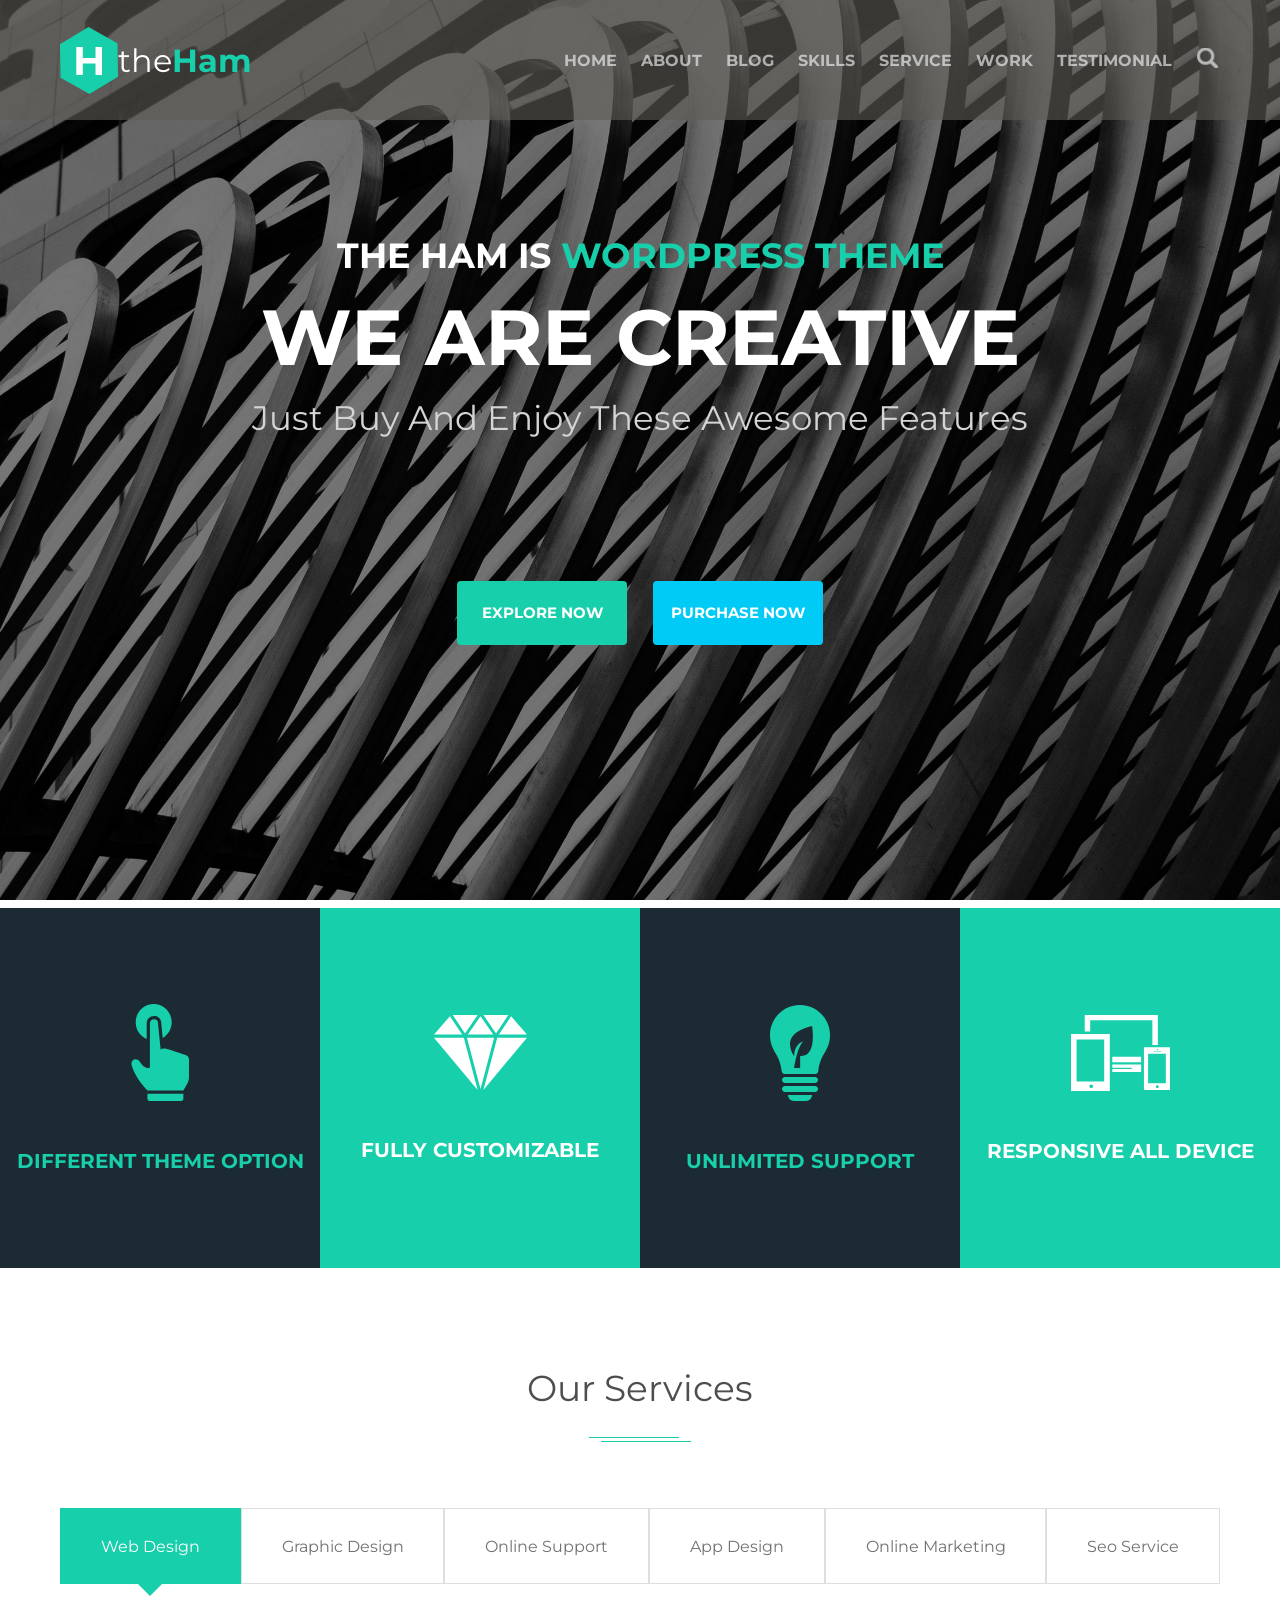
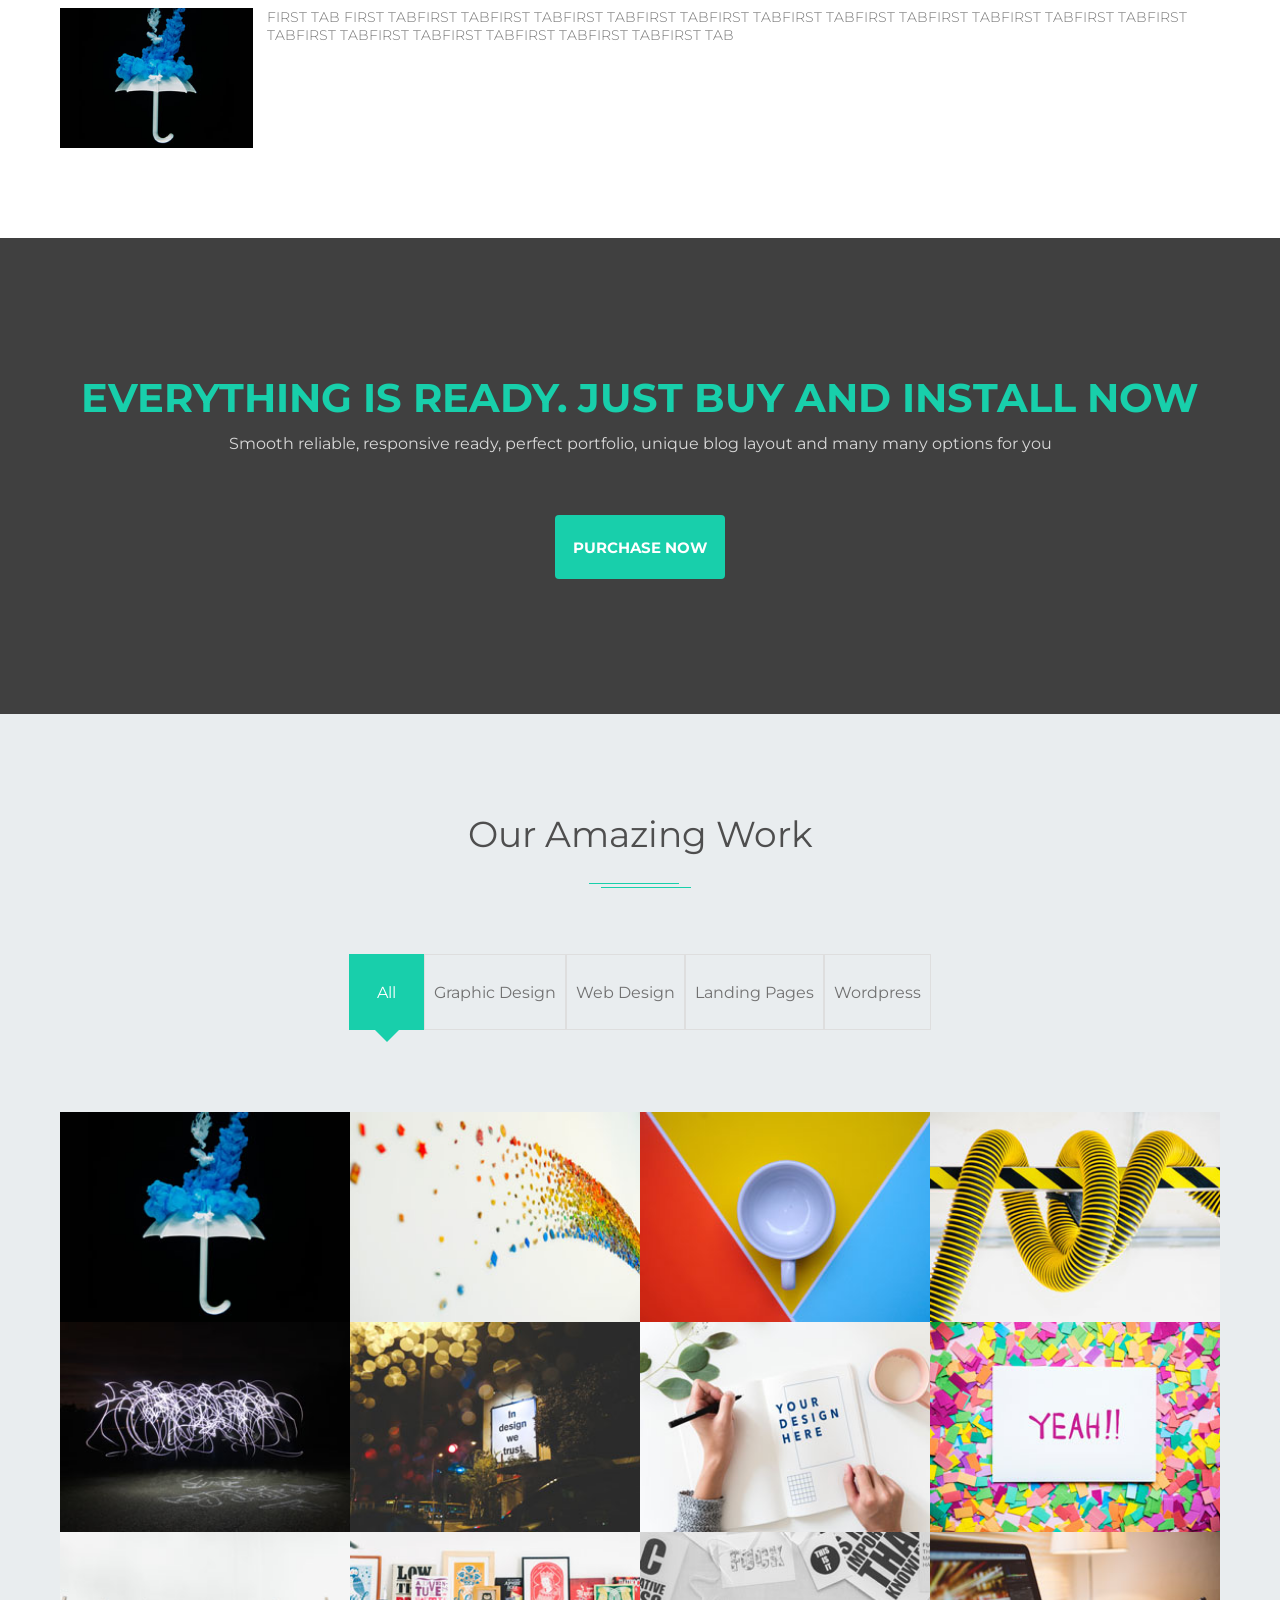
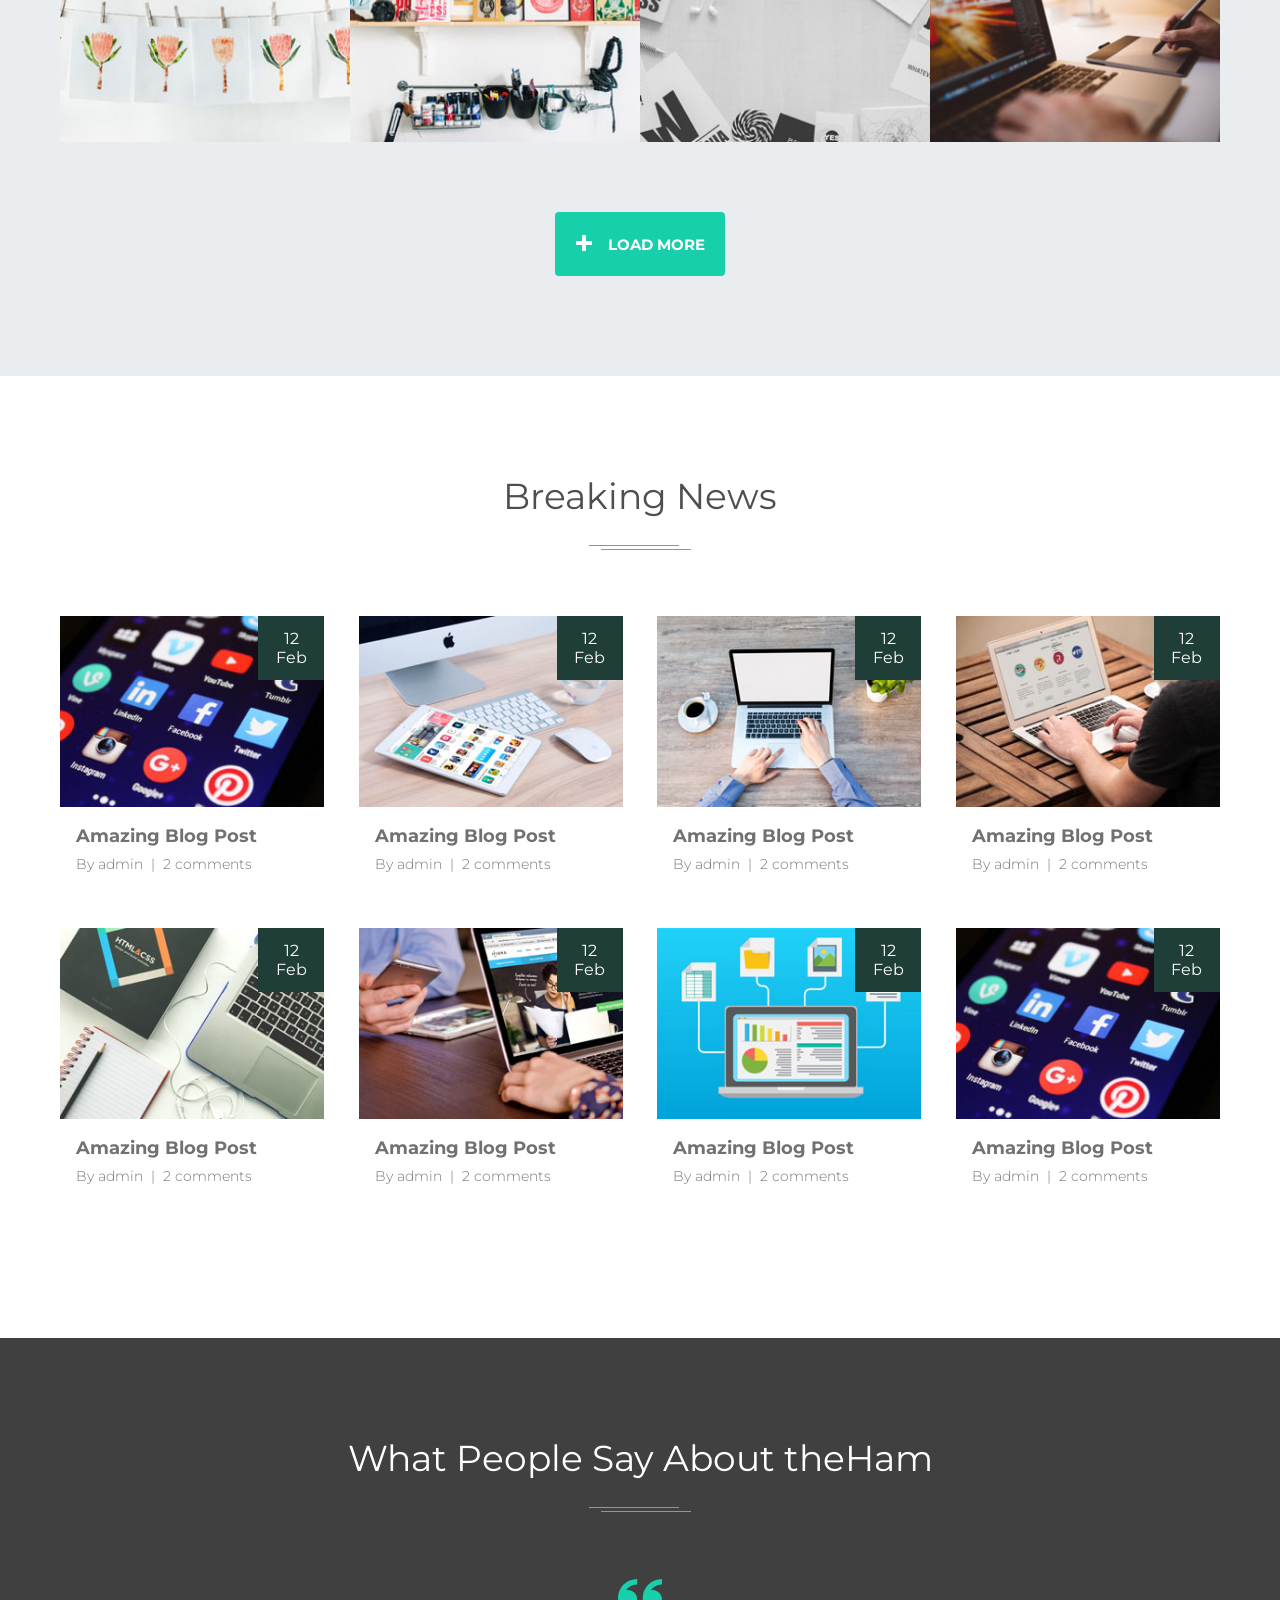
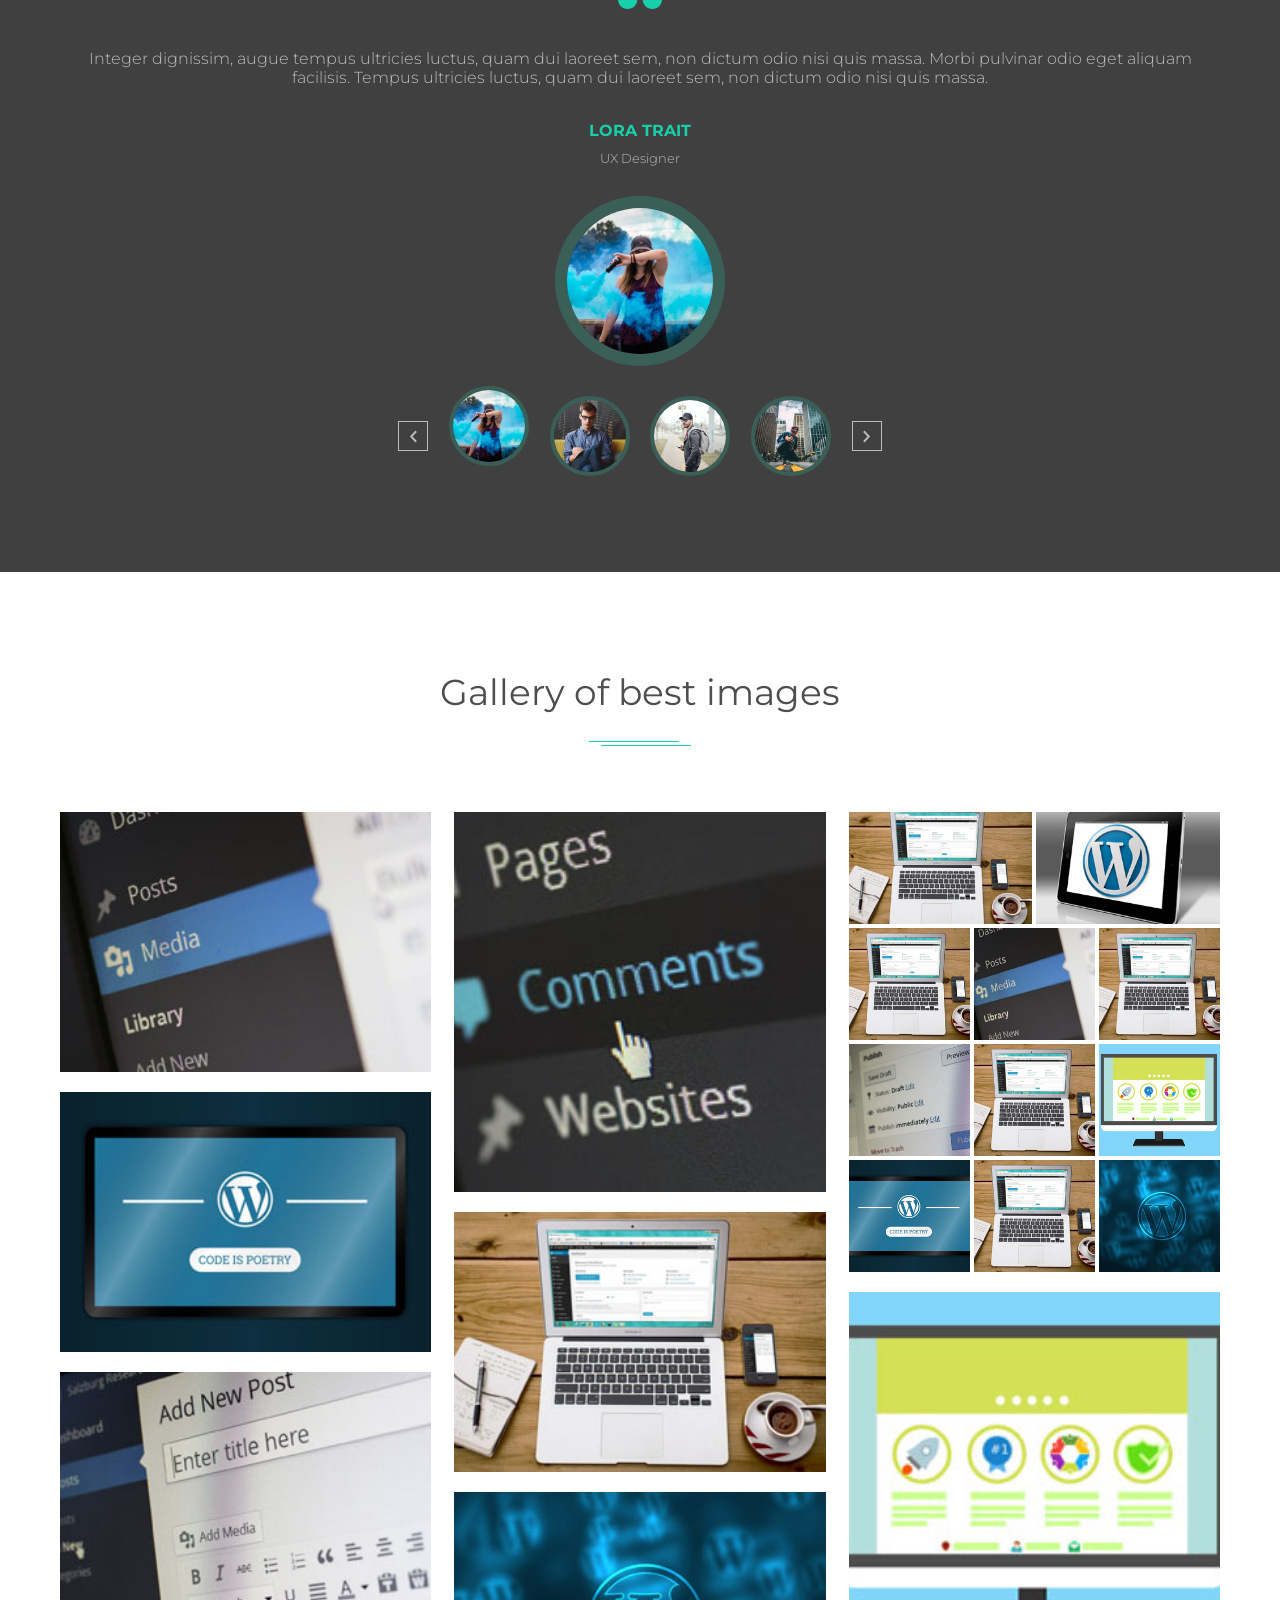
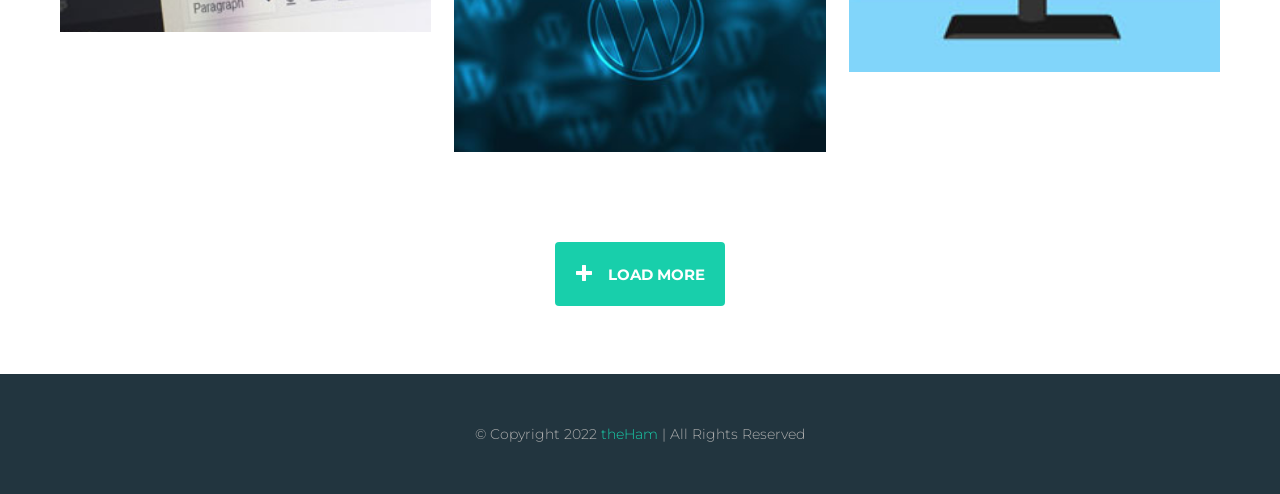
==== commit c52e8456: "fix bugs" ====
--- a/public/index.html
+++ b/public/index.html
@@ -23,7 +23,7 @@
             <img
               class="header-nav-logo-img"
               src="images/icons/logo.svg"
-              alt=""
+              alt="main logo"
             />
             <p class="header-nav-logo-name">the<span>Ham</span></p>
           </a>
@@ -51,7 +51,10 @@
             </li>
             <li class="header-nav-menu-item">
               <a href="" class="header-nav-menu-item-link"
-                ><img class="search-icon" src="images/icons/search.svg" alt=""
+                ><img
+                  class="search-icon"
+                  src="images/icons/search.svg"
+                  alt="search"
               /></a>
             </li>
           </ul>
@@ -75,7 +78,7 @@
       <div class="features-item">
         <img
           src="./images/icons/fi-point.svg"
-          alt=""
+          alt="theme option"
           class="features-item-icon"
         />
         <h4 class="features-item-title">Different theme option</h4>
@@ -83,7 +86,7 @@
       <div class="features-item">
         <img
           src="./images/icons/fi-diamond.svg"
-          alt=""
+          alt="fully customizable"
           class="features-item-icon"
         />
         <h4 class="features-item-title">fully customizable</h4>
@@ -91,7 +94,7 @@
       <div class="features-item">
         <img
           src="./images/icons/fi-lamp.svg"
-          alt=""
+          alt="unlimited support"
           class="features-item-icon"
         />
         <h4 class="features-item-title">unlimited support</h4>
@@ -99,7 +102,7 @@
       <div class="features-item">
         <img
           src="./images/icons/fi-dev.svg"
-          alt=""
+          alt="responsive all device"
           class="features-item-icon"
         />
         <h4 class="features-item-title">responsive all device</h4>
@@ -144,7 +147,7 @@
           <li class="services-description" data-item-content="webDesign">
             <img
               src="./images/services/services1.jpg"
-              alt=""
+              alt="service1"
               class="services-description-img"
             />
             <p class="services-description-p">
@@ -159,7 +162,7 @@
           >
             <img
               src="./images/services/services2.jpg"
-              alt=""
+              alt="service2"
               class="services-description-img"
             />
             <p class="services-description-p">
@@ -174,7 +177,7 @@
           >
             <img
               src="./images/services/services3.jpg"
-              alt=""
+              alt="service3"
               class="services-description-img"
             />
             <p class="services-description-p">
@@ -187,7 +190,7 @@
           <li class="services-description hidden" data-item-content="appDesign">
             <img
               src="./images/services/services4.jpg"
-              alt=""
+              alt="service4"
               class="services-description-img"
             />
             <p class="services-description-p">
@@ -203,7 +206,7 @@
           >
             <img
               src="./images/services/services5.jpg"
-              alt=""
+              alt="service5"
               class="services-description-img"
             />
             <p class="services-description-p">
@@ -220,7 +223,7 @@
           >
             <img
               src="./images/services/services6.jpg"
-              alt=""
+              alt="service6"
               class="services-description-img"
             />
             <p class="services-description-p">
@@ -271,15 +274,15 @@
           <div class="work-card" data-item-content="webDesign">
             <img
               src="./images/work/graphic-design1.jpg"
-              alt=""
-              class="work-card-img"
-            />
-            <div class="work-card-alt">
-              <div class="work-card-btns">
-                <a href="#" class="work-card-btn"
-                  ><img src="./images/icons/work-btn-link.svg" alt="" /></a
-                ><a href="#" class="work-card-btn"
-                  ><img src="./images/icons/work-btn-stop.svg" alt=""
+              alt="work1"
+              class="work-card-img"
+            />
+            <div class="work-card-alt">
+              <div class="work-card-btns">
+                <a href="#" class="work-card-btn"
+                  ><img src="./images/icons/work-btn-link.svg" alt="link" /></a
+                ><a href="#" class="work-card-btn"
+                  ><img src="./images/icons/work-btn-stop.svg" alt="stop"
                 /></a>
               </div>
               <div class="work-card-desc">
@@ -291,15 +294,15 @@
           <div class="work-card" data-item-content="landingPages">
             <img
               src="./images/work/graphic-design2.jpg"
-              alt=""
-              class="work-card-img"
-            />
-            <div class="work-card-alt">
-              <div class="work-card-btns">
-                <a href="#" class="work-card-btn"
-                  ><img src="./images/icons/work-btn-link.svg" alt="" /></a
-                ><a href="#" class="work-card-btn"
-                  ><img src="./images/icons/work-btn-stop.svg" alt=""
+              alt="work2"
+              class="work-card-img"
+            />
+            <div class="work-card-alt">
+              <div class="work-card-btns">
+                <a href="#" class="work-card-btn"
+                  ><img src="./images/icons/work-btn-link.svg" alt="link" /></a
+                ><a href="#" class="work-card-btn"
+                  ><img src="./images/icons/work-btn-stop.svg" alt="stop"
                 /></a>
               </div>
               <div class="work-card-desc">
@@ -311,15 +314,15 @@
           <div class="work-card" data-item-content="landingPages">
             <img
               src="./images/work/graphic-design3.jpg"
-              alt=""
-              class="work-card-img"
-            />
-            <div class="work-card-alt">
-              <div class="work-card-btns">
-                <a href="#" class="work-card-btn"
-                  ><img src="./images/icons/work-btn-link.svg" alt="" /></a
-                ><a href="#" class="work-card-btn"
-                  ><img src="./images/icons/work-btn-stop.svg" alt=""
+              alt="work3"
+              class="work-card-img"
+            />
+            <div class="work-card-alt">
+              <div class="work-card-btns">
+                <a href="#" class="work-card-btn"
+                  ><img src="./images/icons/work-btn-link.svg" alt="link" /></a
+                ><a href="#" class="work-card-btn"
+                  ><img src="./images/icons/work-btn-stop.svg" alt="stop"
                 /></a>
               </div>
               <div class="work-card-desc">
@@ -331,15 +334,15 @@
           <div class="work-card" data-item-content="webDesign">
             <img
               src="./images/work/graphic-design4.jpg"
-              alt=""
-              class="work-card-img"
-            />
-            <div class="work-card-alt">
-              <div class="work-card-btns">
-                <a href="#" class="work-card-btn"
-                  ><img src="./images/icons/work-btn-link.svg" alt="" /></a
-                ><a href="#" class="work-card-btn"
-                  ><img src="./images/icons/work-btn-stop.svg" alt=""
+              alt="work4"
+              class="work-card-img"
+            />
+            <div class="work-card-alt">
+              <div class="work-card-btns">
+                <a href="#" class="work-card-btn"
+                  ><img src="./images/icons/work-btn-link.svg" alt="link" /></a
+                ><a href="#" class="work-card-btn"
+                  ><img src="./images/icons/work-btn-stop.svg" alt="stop"
                 /></a>
               </div>
               <div class="work-card-desc">
@@ -351,15 +354,15 @@
           <div class="work-card" data-item-content="landingPages">
             <img
               src="./images/work/graphic-design5.jpg"
-              alt=""
-              class="work-card-img"
-            />
-            <div class="work-card-alt">
-              <div class="work-card-btns">
-                <a href="#" class="work-card-btn"
-                  ><img src="./images/icons/work-btn-link.svg" alt="" /></a
-                ><a href="#" class="work-card-btn"
-                  ><img src="./images/icons/work-btn-stop.svg" alt=""
+              alt="work5"
+              class="work-card-img"
+            />
+            <div class="work-card-alt">
+              <div class="work-card-btns">
+                <a href="#" class="work-card-btn"
+                  ><img src="./images/icons/work-btn-link.svg" alt="link" /></a
+                ><a href="#" class="work-card-btn"
+                  ><img src="./images/icons/work-btn-stop.svg" alt="stop"
                 /></a>
               </div>
               <div class="work-card-desc">
@@ -371,15 +374,15 @@
           <div class="work-card" data-item-content="graphicDesign">
             <img
               src="./images/work/graphic-design6.jpg"
-              alt=""
-              class="work-card-img"
-            />
-            <div class="work-card-alt">
-              <div class="work-card-btns">
-                <a href="#" class="work-card-btn"
-                  ><img src="./images/icons/work-btn-link.svg" alt="" /></a
-                ><a href="#" class="work-card-btn"
-                  ><img src="./images/icons/work-btn-stop.svg" alt=""
+              alt="work6"
+              class="work-card-img"
+            />
+            <div class="work-card-alt">
+              <div class="work-card-btns">
+                <a href="#" class="work-card-btn"
+                  ><img src="./images/icons/work-btn-link.svg" alt="link" /></a
+                ><a href="#" class="work-card-btn"
+                  ><img src="./images/icons/work-btn-stop.svg" alt="stop"
                 /></a>
               </div>
               <div class="work-card-desc">
@@ -391,15 +394,15 @@
           <div class="work-card" data-item-content="landingPages">
             <img
               src="./images/work/graphic-design7.jpg"
-              alt=""
-              class="work-card-img"
-            />
-            <div class="work-card-alt">
-              <div class="work-card-btns">
-                <a href="#" class="work-card-btn"
-                  ><img src="./images/icons/work-btn-link.svg" alt="" /></a
-                ><a href="#" class="work-card-btn"
-                  ><img src="./images/icons/work-btn-stop.svg" alt=""
+              alt="work7"
+              class="work-card-img"
+            />
+            <div class="work-card-alt">
+              <div class="work-card-btns">
+                <a href="#" class="work-card-btn"
+                  ><img src="./images/icons/work-btn-link.svg" alt="link" /></a
+                ><a href="#" class="work-card-btn"
+                  ><img src="./images/icons/work-btn-stop.svg" alt="stop"
                 /></a>
               </div>
               <div class="work-card-desc">
@@ -411,15 +414,15 @@
           <div class="work-card" data-item-content="graphicDesign">
             <img
               src="./images/work/graphic-design8.jpg"
-              alt=""
-              class="work-card-img"
-            />
-            <div class="work-card-alt">
-              <div class="work-card-btns">
-                <a href="#" class="work-card-btn"
-                  ><img src="./images/icons/work-btn-link.svg" alt="" /></a
-                ><a href="#" class="work-card-btn"
-                  ><img src="./images/icons/work-btn-stop.svg" alt=""
+              alt="work8"
+              class="work-card-img"
+            />
+            <div class="work-card-alt">
+              <div class="work-card-btns">
+                <a href="#" class="work-card-btn"
+                  ><img src="./images/icons/work-btn-link.svg" alt="link" /></a
+                ><a href="#" class="work-card-btn"
+                  ><img src="./images/icons/work-btn-stop.svg" alt="stop"
                 /></a>
               </div>
               <div class="work-card-desc">
@@ -431,15 +434,15 @@
           <div class="work-card" data-item-content="wordpress">
             <img
               src="./images/work/graphic-design9.jpg"
-              alt=""
-              class="work-card-img"
-            />
-            <div class="work-card-alt">
-              <div class="work-card-btns">
-                <a href="#" class="work-card-btn"
-                  ><img src="./images/icons/work-btn-link.svg" alt="" /></a
-                ><a href="#" class="work-card-btn"
-                  ><img src="./images/icons/work-btn-stop.svg" alt=""
+              alt="work9"
+              class="work-card-img"
+            />
+            <div class="work-card-alt">
+              <div class="work-card-btns">
+                <a href="#" class="work-card-btn"
+                  ><img src="./images/icons/work-btn-link.svg" alt="link" /></a
+                ><a href="#" class="work-card-btn"
+                  ><img src="./images/icons/work-btn-stop.svg" alt="stop"
                 /></a>
               </div>
               <div class="work-card-desc">
@@ -451,15 +454,15 @@
           <div class="work-card" data-item-content="landingPages">
             <img
               src="./images/work/graphic-design10.jpg"
-              alt=""
-              class="work-card-img"
-            />
-            <div class="work-card-alt">
-              <div class="work-card-btns">
-                <a href="#" class="work-card-btn"
-                  ><img src="./images/icons/work-btn-link.svg" alt="" /></a
-                ><a href="#" class="work-card-btn"
-                  ><img src="./images/icons/work-btn-stop.svg" alt=""
+              alt="work10"
+              class="work-card-img"
+            />
+            <div class="work-card-alt">
+              <div class="work-card-btns">
+                <a href="#" class="work-card-btn"
+                  ><img src="./images/icons/work-btn-link.svg" alt="link" /></a
+                ><a href="#" class="work-card-btn"
+                  ><img src="./images/icons/work-btn-stop.svg" alt="stop"
                 /></a>
               </div>
               <div class="work-card-desc">
@@ -471,15 +474,15 @@
           <div class="work-card" data-item-content="wordpress">
             <img
               src="./images/work/graphic-design11.jpg"
-              alt=""
-              class="work-card-img"
-            />
-            <div class="work-card-alt">
-              <div class="work-card-btns">
-                <a href="#" class="work-card-btn"
-                  ><img src="./images/icons/work-btn-link.svg" alt="" /></a
-                ><a href="#" class="work-card-btn"
-                  ><img src="./images/icons/work-btn-stop.svg" alt=""
+              alt="work11"
+              class="work-card-img"
+            />
+            <div class="work-card-alt">
+              <div class="work-card-btns">
+                <a href="#" class="work-card-btn"
+                  ><img src="./images/icons/work-btn-link.svg" alt="link" /></a
+                ><a href="#" class="work-card-btn"
+                  ><img src="./images/icons/work-btn-stop.svg" alt="stop"
                 /></a>
               </div>
               <div class="work-card-desc">
@@ -491,15 +494,15 @@
           <div class="work-card" data-item-content="wordpress">
             <img
               src="./images/work/graphic-design12.jpg"
-              alt=""
-              class="work-card-img"
-            />
-            <div class="work-card-alt">
-              <div class="work-card-btns">
-                <a href="#" class="work-card-btn"
-                  ><img src="./images/icons/work-btn-link.svg" alt="" /></a
-                ><a href="#" class="work-card-btn"
-                  ><img src="./images/icons/work-btn-stop.svg" alt=""
+              alt="work12"
+              class="work-card-img"
+            />
+            <div class="work-card-alt">
+              <div class="work-card-btns">
+                <a href="#" class="work-card-btn"
+                  ><img src="./images/icons/work-btn-link.svg" alt="link" /></a
+                ><a href="#" class="work-card-btn"
+                  ><img src="./images/icons/work-btn-stop.svg" alt="stop"
                 /></a>
               </div>
               <div class="work-card-desc">
@@ -529,7 +532,7 @@
               ><div class="news-card-date"><span>12</span><span>Feb</span></div>
               <img
                 src="./images/news/web-design1.jpg"
-                alt=""
+                alt="news"
                 class="news-card-img"
               />
               <div class="news-card-desc">
@@ -546,7 +549,7 @@
               <div class="news-card-date"><span>12</span><span>Feb</span></div>
               <img
                 src="./images/news/web-design2.jpg"
-                alt=""
+                alt="news"
                 class="news-card-img"
               />
               <div class="news-card-desc">
@@ -563,7 +566,7 @@
               ><div class="news-card-date"><span>12</span><span>Feb</span></div>
               <img
                 src="./images/news/web-design3.jpg"
-                alt=""
+                alt="news"
                 class="news-card-img"
               />
               <div class="news-card-desc">
@@ -580,7 +583,7 @@
               ><div class="news-card-date"><span>12</span><span>Feb</span></div>
               <img
                 src="./images/news/web-design4.jpg"
-                alt=""
+                alt="news"
                 class="news-card-img"
               />
               <div class="news-card-desc">
@@ -597,7 +600,7 @@
               ><div class="news-card-date"><span>12</span><span>Feb</span></div>
               <img
                 src="./images/news/web-design5.jpg"
-                alt=""
+                alt="news"
                 class="news-card-img"
               />
               <div class="news-card-desc">
@@ -614,7 +617,7 @@
               ><div class="news-card-date"><span>12</span><span>Feb</span></div>
               <img
                 src="./images/news/web-design6.jpg"
-                alt=""
+                alt="news"
                 class="news-card-img"
               />
               <div class="news-card-desc">
@@ -631,7 +634,7 @@
               ><div class="news-card-date"><span>12</span><span>Feb</span></div>
               <img
                 src="./images/news/web-design7.jpg"
-                alt=""
+                alt="news"
                 class="news-card-img"
               />
               <div class="news-card-desc">
@@ -648,7 +651,7 @@
               ><div class="news-card-date"><span>12</span><span>Feb</span></div>
               <img
                 src="./images/news/web-design8.jpg"
-                alt=""
+                alt="news"
                 class="news-card-img"
               />
               <div class="news-card-desc">
@@ -677,7 +680,7 @@
             <h6 class="people-desc-author">Lora Trait</h6>
             <p class="people-desc-position">UX Designer</p>
             <div class="people-desc-img">
-              <img src="./images/people/people-1.jpg" alt="" />
+              <img src="./images/people/people-1.jpg" alt="people" />
             </div>
           </li>
           <li class="people-desc" data-item-content="Jack Sparrow">
@@ -690,7 +693,7 @@
             <h6 class="people-desc-author">Jack Sparrow</h6>
             <p class="people-desc-position">JS developer</p>
             <div class="people-desc-img">
-              <img src="./images/people/people-2.jpg" alt="" />
+              <img src="./images/people/people-2.jpg" alt="people" />
             </div>
           </li>
           <li class="people-desc" data-item-content="Hasan Ali">
@@ -702,7 +705,7 @@
             <h6 class="people-desc-author">Hasan Ali</h6>
             <p class="people-desc-position">Data analyst</p>
             <div class="people-desc-img">
-              <img src="./images/people/people-3.jpg" alt="" />
+              <img src="./images/people/people-3.jpg" alt="people" />
             </div>
           </li>
           <li class="people-desc" data-item-content="Henry Johnson">
@@ -715,13 +718,13 @@
             <h6 class="people-desc-author">Henry Johnson</h6>
             <p class="people-desc-position">Project manager</p>
             <div class="people-desc-img">
-              <img src="./images/people/people-4.jpg" alt="" />
+              <img src="./images/people/people-4.jpg" alt="people" />
             </div>
           </li>
         </ul>
         <ul class="people-menu slide-menu">
           <button class="menu-btn btn-prev">
-            <img src="./images/icons/prev.svg" alt="" />
+            <img src="./images/icons/prev.svg" alt="previous" />
           </button>
           <li
             class="people-menu-item menu-item active"
@@ -729,33 +732,33 @@
           >
             <img
               src="./images/people/people-1.jpg"
-              alt=""
+              alt="people"
               class="people-menu-item-img"
             />
           </li>
           <li class="people-menu-item menu-item" data-item-name="Jack Sparrow">
             <img
               src="./images/people/people-2.jpg"
-              alt=""
+              alt="people"
               class="people-menu-item-img"
             />
           </li>
           <li class="people-menu-item menu-item" data-item-name="Hasan Ali">
             <img
               src="./images/people/people-3.jpg"
-              alt=""
+              alt="people"
               class="people-menu-item-img"
             />
           </li>
           <li class="people-menu-item menu-item" data-item-name="Henry Johnson">
             <img
               src="./images/people/people-4.jpg"
-              alt=""
+              alt="people"
               class="people-menu-item-img"
             />
           </li>
           <button class="menu-btn btn-next">
-            <img src="./images/icons/next.svg" alt="" />
+            <img src="./images/icons/next.svg" alt="next" />
           </button>
         </ul>
       </div>
@@ -767,186 +770,219 @@
           <div class="grid-sizer"></div>
           <div class="gutter-sizer"></div>
           <div class="grid-item">
-            <img src="./images/wordpress/wordpress1.jpg" alt="" />
+            <img src="./images/wordpress/wordpress1.jpg" alt="gallery image" />
             <div class="grid-item-btns">
               <a href="#" class="search-img-btn"
-                ><img src="./images/icons/search-img.svg" alt="" /></a
+                ><img src="./images/icons/search-img.svg" alt="search" /></a
               ><a href="#" class="expand-img-btn"
-                ><img src="./images/icons/expand-img.svg" alt=""
+                ><img src="./images/icons/expand-img.svg" alt="expand"
               /></a>
             </div>
           </div>
           <div class="grid-item grid-item--height2">
-            <img src="./images/wordpress/wordpress2.jpg" alt="" />
+            <img src="./images/wordpress/wordpress2.jpg" alt="gallery image" />
             <div class="grid-item-btns">
               <a href="#" class="search-img-btn"
-                ><img src="./images/icons/search-img.svg" alt="" /></a
+                ><img src="./images/icons/search-img.svg" alt="search" /></a
               ><a href="#" class="expand-img-btn"
-                ><img src="./images/icons/expand-img.svg" alt=""
+                ><img src="./images/icons/expand-img.svg" alt="expand"
               /></a>
             </div>
           </div>
           <div class="grid-item grid-item--height3">
             <div class="inner-grid">
               <div class="inner-grid-item">
-                <img src="./images/wordpress/wordpress5.jpg" alt="" />
+                <img
+                  src="./images/wordpress/wordpress5.jpg"
+                  alt="gallery image"
+                />
                 <div class="grid-item-btns">
                   <a href="#" class="search-img-btn"
-                    ><img src="./images/icons/search-img.svg" alt="" /></a
+                    ><img src="./images/icons/search-img.svg" alt="search" /></a
                   ><a href="#" class="expand-img-btn"
-                    ><img src="./images/icons/expand-img.svg" alt=""
+                    ><img src="./images/icons/expand-img.svg" alt="expand"
                   /></a>
                 </div>
               </div>
               <div class="inner-grid-item">
-                <img src="./images/wordpress/wordpress10.jpg" alt="" />
+                <img
+                  src="./images/wordpress/wordpress10.jpg"
+                  alt="gallery image"
+                />
                 <div class="grid-item-btns">
                   <a href="#" class="search-img-btn"
-                    ><img src="./images/icons/search-img.svg" alt="" /></a
+                    ><img src="./images/icons/search-img.svg" alt="search" /></a
                   ><a href="#" class="expand-img-btn"
-                    ><img src="./images/icons/expand-img.svg" alt=""
+                    ><img src="./images/icons/expand-img.svg" alt="expand"
                   /></a>
                 </div>
               </div>
               <div class="inner-grid-item">
-                <img src="./images/wordpress/wordpress5.jpg" alt="" />
+                <img
+                  src="./images/wordpress/wordpress5.jpg"
+                  alt="gallery image"
+                />
                 <div class="grid-item-btns">
                   <a href="#" class="search-img-btn"
-                    ><img src="./images/icons/search-img.svg" alt="" /></a
+                    ><img src="./images/icons/search-img.svg" alt="search" /></a
                   ><a href="#" class="expand-img-btn"
-                    ><img src="./images/icons/expand-img.svg" alt=""
+                    ><img src="./images/icons/expand-img.svg" alt="expand"
                   /></a>
                 </div>
               </div>
               <div class="inner-grid-item">
-                <img src="./images/wordpress/wordpress1.jpg" alt="" />
+                <img
+                  src="./images/wordpress/wordpress1.jpg"
+                  alt="gallery image"
+                />
                 <div class="grid-item-btns">
                   <a href="#" class="search-img-btn"
-                    ><img src="./images/icons/search-img.svg" alt="" /></a
+                    ><img src="./images/icons/search-img.svg" alt="search" /></a
                   ><a href="#" class="expand-img-btn"
-                    ><img src="./images/icons/expand-img.svg" alt=""
+                    ><img src="./images/icons/expand-img.svg" alt="expand"
                   /></a>
                 </div>
               </div>
               <div class="inner-grid-item">
-                <img src="./images/wordpress/wordpress5.jpg" alt="" />
+                <img
+                  src="./images/wordpress/wordpress5.jpg"
+                  alt="gallery image"
+                />
                 <div class="grid-item-btns">
                   <a href="#" class="search-img-btn"
-                    ><img src="./images/icons/search-img.svg" alt="" /></a
+                    ><img src="./images/icons/search-img.svg" alt="search" /></a
                   ><a href="#" class="expand-img-btn"
-                    ><img src="./images/icons/expand-img.svg" alt=""
+                    ><img src="./images/icons/expand-img.svg" alt="expand"
                   /></a>
                 </div>
               </div>
               <div class="inner-grid-item">
-                <img src="./images/wordpress/wordpress3.jpg" alt="" />
+                <img
+                  src="./images/wordpress/wordpress3.jpg"
+                  alt="gallery image"
+                />
                 <div class="grid-item-btns">
                   <a href="#" class="search-img-btn"
-                    ><img src="./images/icons/search-img.svg" alt="" /></a
+                    ><img src="./images/icons/search-img.svg" alt="search" /></a
                   ><a href="#" class="expand-img-btn"
-                    ><img src="./images/icons/expand-img.svg" alt=""
+                    ><img src="./images/icons/expand-img.svg" alt="expand"
                   /></a>
                 </div>
               </div>
               <div class="inner-grid-item">
-                <img src="./images/wordpress/wordpress5.jpg" alt="" />
+                <img
+                  src="./images/wordpress/wordpress5.jpg"
+                  alt="gallery image"
+                />
                 <div class="grid-item-btns">
                   <a href="#" class="search-img-btn"
-                    ><img src="./images/icons/search-img.svg" alt="" /></a
+                    ><img src="./images/icons/search-img.svg" alt="search" /></a
                   ><a href="#" class="expand-img-btn"
-                    ><img src="./images/icons/expand-img.svg" alt=""
+                    ><img src="./images/icons/expand-img.svg" alt="expand"
                   /></a>
                 </div>
               </div>
               <div class="inner-grid-item">
-                <img src="./images/wordpress/wordpress6.jpg" alt="" />
+                <img
+                  src="./images/wordpress/wordpress6.jpg"
+                  alt="gallery image"
+                />
                 <div class="grid-item-btns">
                   <a href="#" class="search-img-btn"
-                    ><img src="./images/icons/search-img.svg" alt="" /></a
+                    ><img src="./images/icons/search-img.svg" alt="search" /></a
                   ><a href="#" class="expand-img-btn"
-                    ><img src="./images/icons/expand-img.svg" alt=""
+                    ><img src="./images/icons/expand-img.svg" alt="expand"
                   /></a>
                 </div>
               </div>
               <div class="inner-grid-item">
-                <img src="./images/wordpress/wordpress9.jpg" alt="" />
+                <img
+                  src="./images/wordpress/wordpress9.jpg"
+                  alt="gallery image"
+                />
                 <div class="grid-item-btns">
                   <a href="#" class="search-img-btn"
-                    ><img src="./images/icons/search-img.svg" alt="" /></a
+                    ><img src="./images/icons/search-img.svg" alt="search" /></a
                   ><a href="#" class="expand-img-btn"
-                    ><img src="./images/icons/expand-img.svg" alt=""
+                    ><img src="./images/icons/expand-img.svg" alt="expand"
                   /></a>
                 </div>
               </div>
               <div class="inner-grid-item">
-                <img src="./images/wordpress/wordpress5.jpg" alt="" />
+                <img
+                  src="./images/wordpress/wordpress5.jpg"
+                  alt="gallery image"
+                />
                 <div class="grid-item-btns">
                   <a href="#" class="search-img-btn"
-                    ><img src="./images/icons/search-img.svg" alt="" /></a
+                    ><img src="./images/icons/search-img.svg" alt="search" /></a
                   ><a href="#" class="expand-img-btn"
-                    ><img src="./images/icons/expand-img.svg" alt=""
+                    ><img src="./images/icons/expand-img.svg" alt="expand"
                   /></a>
                 </div>
               </div>
               <div class="inner-grid-item">
-                <img src="./images/wordpress/wordpress8.jpg" alt="" />
+                <img
+                  src="./images/wordpress/wordpress8.jpg"
+                  alt="gallery image"
+                />
                 <div class="grid-item-btns">
                   <a href="#" class="search-img-btn"
-                    ><img src="./images/icons/search-img.svg" alt="" /></a
+                    ><img src="./images/icons/search-img.svg" alt="search" /></a
                   ><a href="#" class="expand-img-btn"
-                    ><img src="./images/icons/expand-img.svg" alt=""
+                    ><img src="./images/icons/expand-img.svg" alt="expand"
                   /></a>
                 </div>
               </div>
             </div>
           </div>
           <div class="grid-item">
-            <img src="./images/wordpress/wordpress9.jpg" alt="" />
+            <img src="./images/wordpress/wordpress9.jpg" alt="gallery image" />
             <div class="grid-item-btns">
               <a href="#" class="search-img-btn"
-                ><img src="./images/icons/search-img.svg" alt="" /></a
+                ><img src="./images/icons/search-img.svg" alt="search" /></a
               ><a href="#" class="expand-img-btn"
-                ><img src="./images/icons/expand-img.svg" alt=""
+                ><img src="./images/icons/expand-img.svg" alt="expand"
               /></a>
             </div>
           </div>
           <div class="grid-item">
-            <img src="./images/wordpress/wordpress5.jpg" alt="" />
+            <img src="./images/wordpress/wordpress5.jpg" alt="gallery image" />
             <div class="grid-item-btns">
               <a href="#" class="search-img-btn"
-                ><img src="./images/icons/search-img.svg" alt="" /></a
+                ><img src="./images/icons/search-img.svg" alt="search" /></a
               ><a href="#" class="expand-img-btn"
-                ><img src="./images/icons/expand-img.svg" alt=""
+                ><img src="./images/icons/expand-img.svg" alt="expand"
               /></a>
             </div>
           </div>
           <div class="grid-item grid-item--height2">
-            <img src="./images/wordpress/wordpress6.jpg" alt="" />
+            <img src="./images/wordpress/wordpress6.jpg" alt="gallery image" />
             <div class="grid-item-btns">
               <a href="#" class="search-img-btn"
-                ><img src="./images/icons/search-img.svg" alt="" /></a
+                ><img src="./images/icons/search-img.svg" alt="search" /></a
               ><a href="#" class="expand-img-btn"
-                ><img src="./images/icons/expand-img.svg" alt=""
+                ><img src="./images/icons/expand-img.svg" alt="expand"
               /></a>
             </div>
           </div>
           <div class="grid-item">
-            <img src="./images/wordpress/wordpress7.jpg" alt="" />
+            <img src="./images/wordpress/wordpress7.jpg" alt="gallery image" />
             <div class="grid-item-btns">
               <a href="#" class="search-img-btn"
-                ><img src="./images/icons/search-img.svg" alt="" /></a
+                ><img src="./images/icons/search-img.svg" alt="search" /></a
               ><a href="#" class="expand-img-btn"
-                ><img src="./images/icons/expand-img.svg" alt=""
+                ><img src="./images/icons/expand-img.svg" alt="expand"
               /></a>
             </div>
           </div>
           <div class="grid-item">
-            <img src="./images/wordpress/wordpress8.jpg" alt="" />
+            <img src="./images/wordpress/wordpress8.jpg" alt="gallery image" />
             <div class="grid-item-btns">
               <a href="#" class="search-img-btn"
-                ><img src="./images/icons/search-img.svg" alt="" /></a
+                ><img src="./images/icons/search-img.svg" alt="search" /></a
               ><a href="#" class="expand-img-btn"
-                ><img src="./images/icons/expand-img.svg" alt=""
+                ><img src="./images/icons/expand-img.svg" alt="expand"
               /></a>
             </div>
           </div>
--- a/public/styles/style.css
+++ b/public/styles/style.css
@@ -193,7 +193,7 @@
 /* --- Header navigation --- */
 
 .header {
-  height: 1012px;
+  height: 100vh;
   display: flex;
   flex-direction: column;
   align-items: center;
